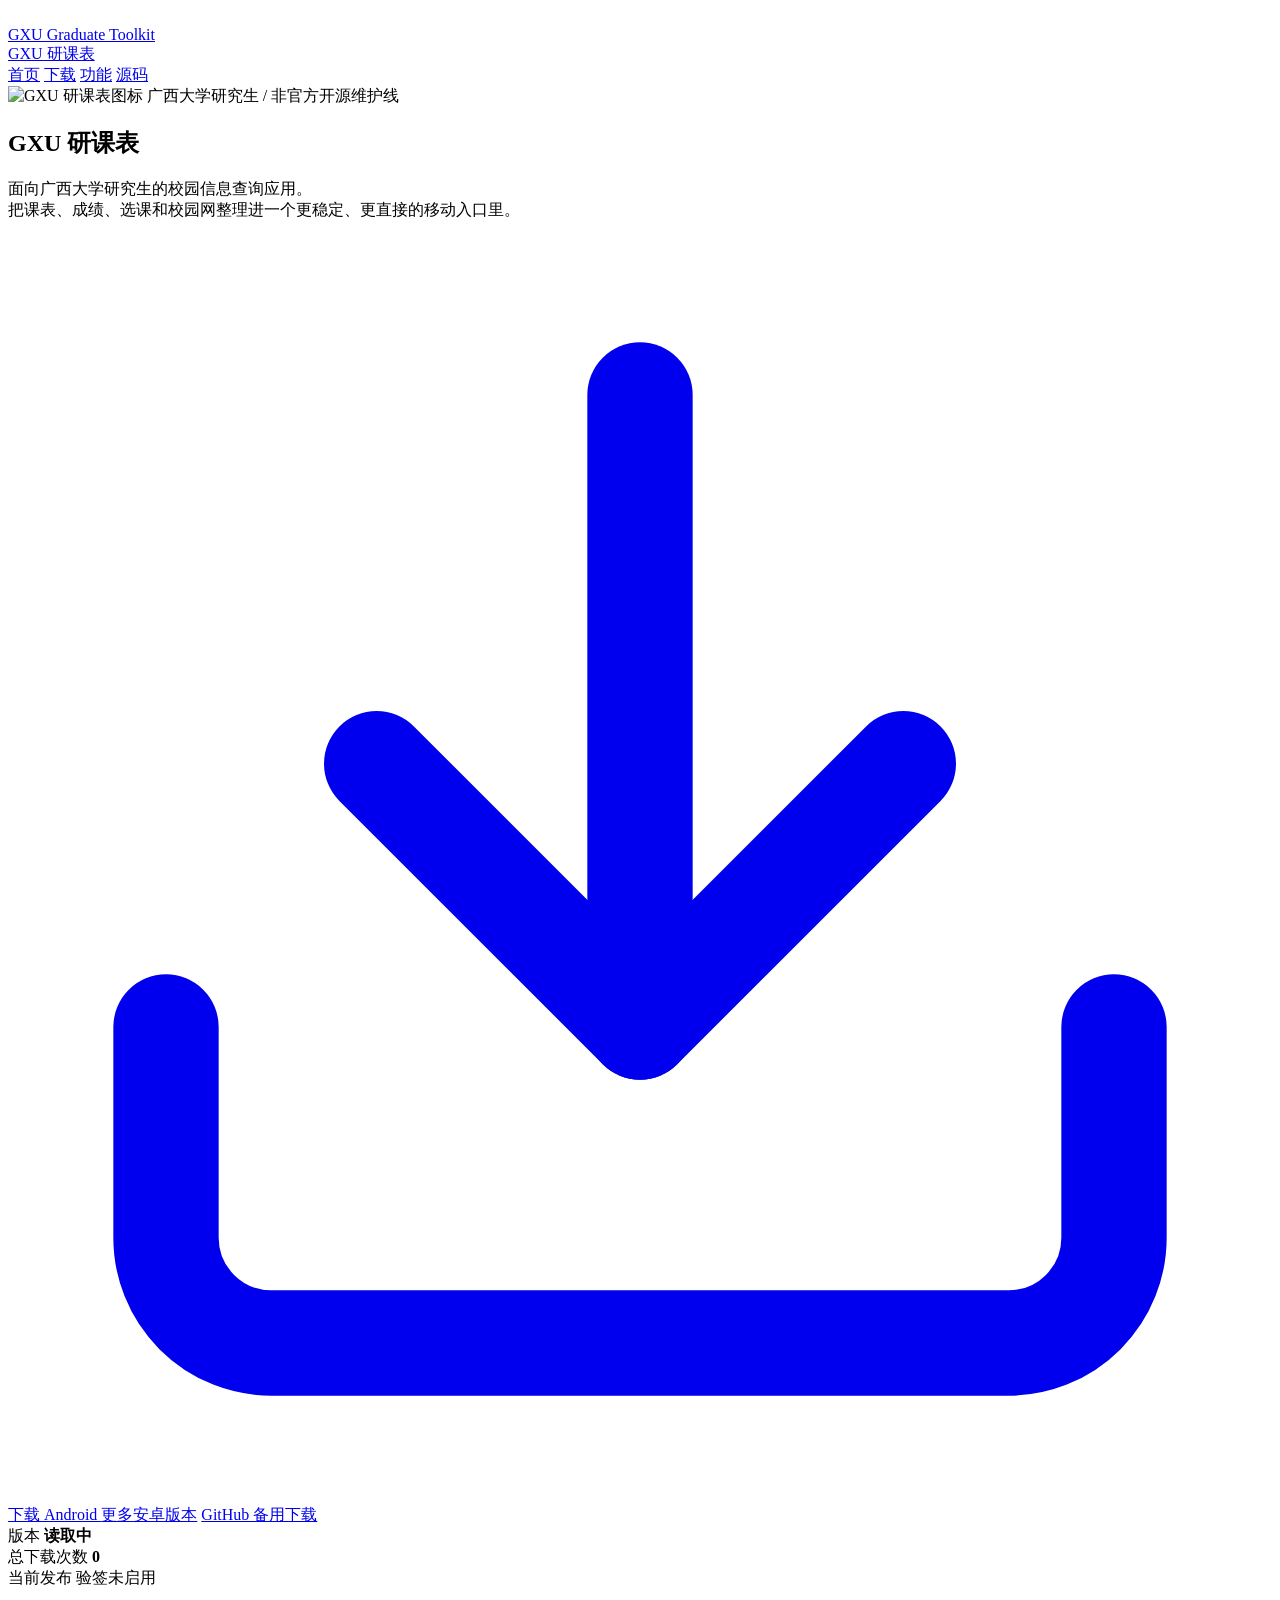
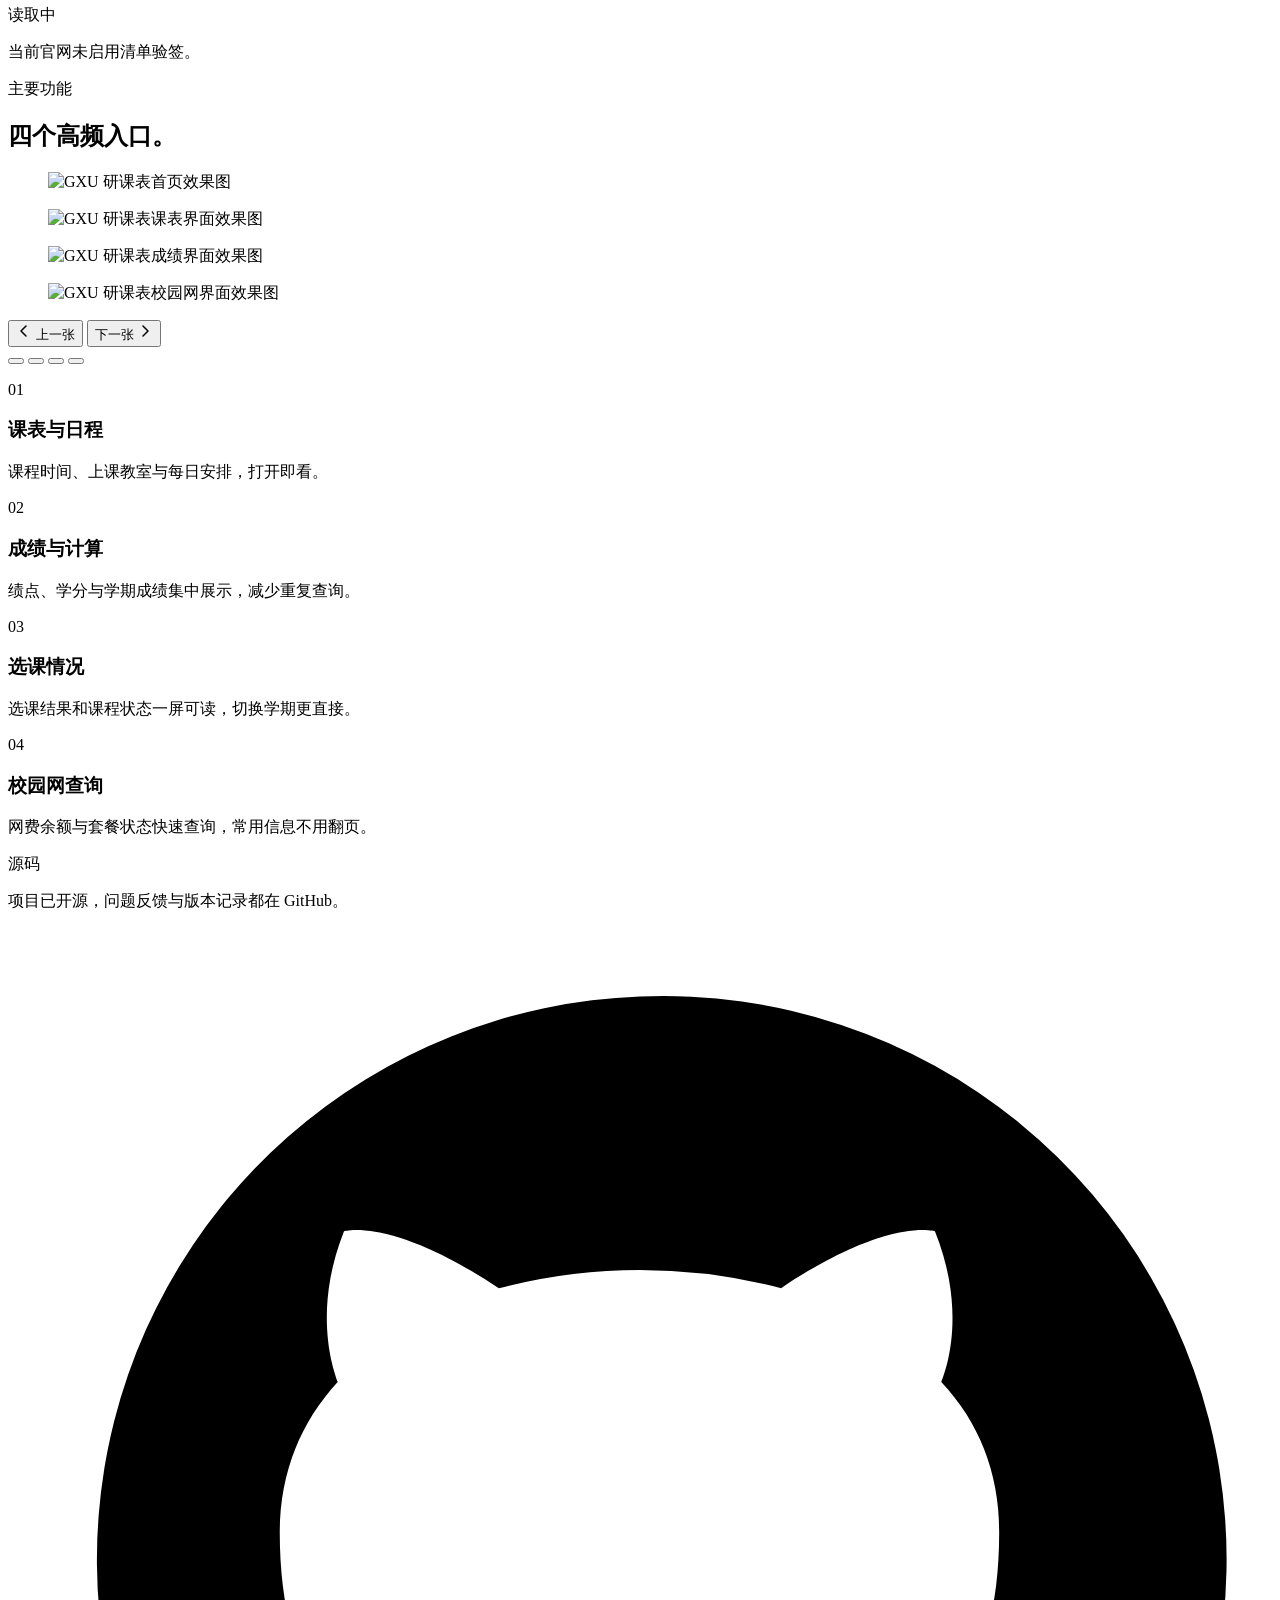
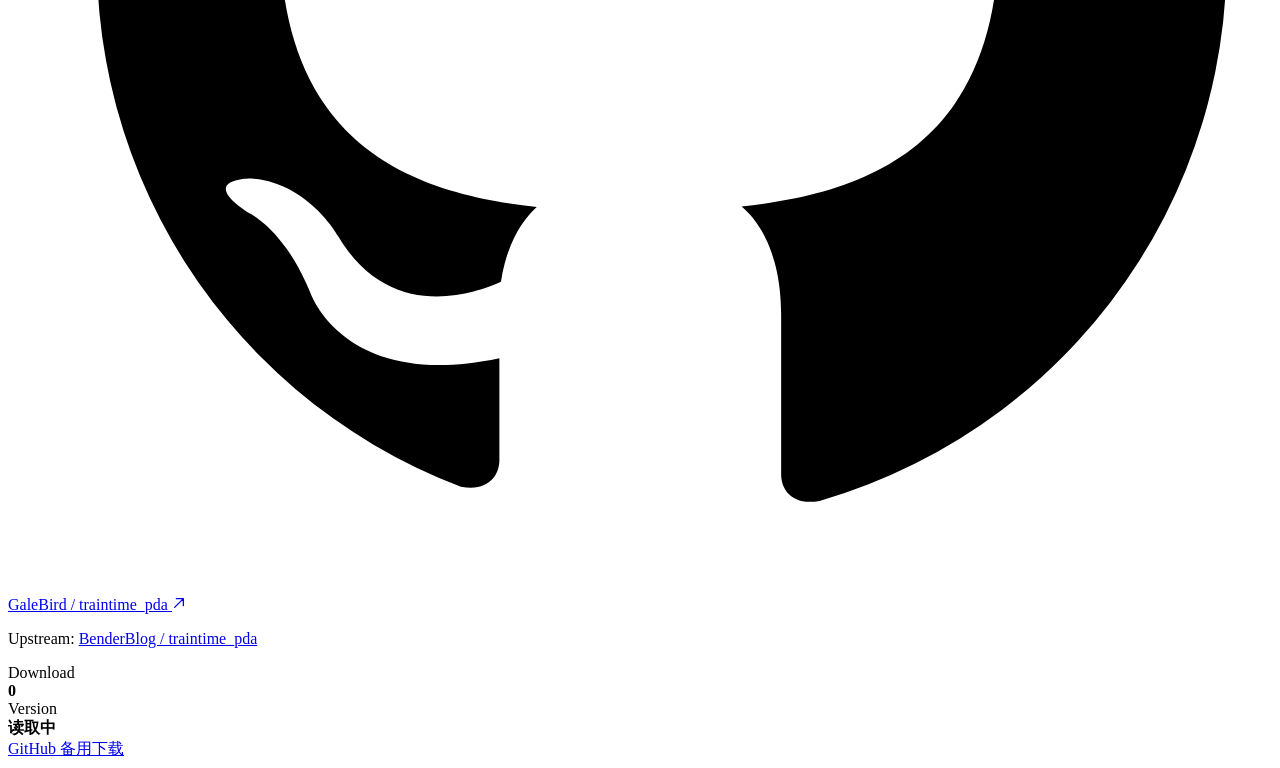
==== public/index.html @ 187156e9 "feat(ui): redesign frontend with modern dark geometric aesthetic" ====
<!DOCTYPE html>
<html lang="zh-CN">
  <head>
    <meta charset="UTF-8" />
    <meta
      name="viewport"
      content="width=device-width, initial-scale=1, viewport-fit=cover"
    />
    <meta
      name="description"
      content="GXU 研课表官网首页，面向广西大学研究生，聚焦下载、版本与功能展示。"
    />
    <meta name="theme-color" content="#08090c" />
    <title>GXU 研课表</title>
    <link rel="icon" type="image/png" href="/icon.png" />
    <link rel="preconnect" href="https://fonts.googleapis.com" />
    <link rel="preconnect" href="https://fonts.gstatic.com" crossorigin />
    <link
      href="https://fonts.googleapis.com/css2?family=Bricolage+Grotesque:opsz,wght@12..96,400;12..96,500;12..96,600;12..96,700&family=DM+Sans:wght@400;500;600&display=swap"
      rel="stylesheet"
    />
    <link rel="stylesheet" href="/styles/base.css" />
    <link rel="stylesheet" href="/styles/home.css?v=20260409-1" />
  </head>
  <body data-page="home">
    <div class="site-shell">
      <header class="site-header">
        <a class="brand" href="/" aria-label="GXU 研课表首页">
          <img class="brand-mark" src="/icon.png" alt="" />
          <div>
            <div class="brand-kicker">GXU Graduate Toolkit</div>
            <div class="brand-name">GXU 研课表</div>
          </div>
        </a>
        <nav class="site-nav" aria-label="主导航">
          <a class="nav-link" data-nav-link="home" href="#top">首页</a>
          <a class="nav-link" href="#download">下载</a>
          <a class="nav-link" href="#features">功能</a>
          <a class="nav-link" href="#source">源码</a>
        </nav>
      </header>

      <main class="page-main" id="top">
        <section class="page-hero reveal landing-hero">
          <div class="hero-badge">
            <img class="hero-badge-icon" src="/icon.png" alt="GXU 研课表图标" />
            <span class="hero-badge-text">广西大学研究生 / 非官方开源维护线</span>
          </div>
          <h1 class="landing-title">GXU 研课表</h1>
          <p class="landing-subtitle">
            面向广西大学研究生的校园信息查询应用。<br />
            把课表、成绩、选课和校园网整理进一个更稳定、更直接的移动入口里。
          </p>
          <div class="action-row landing-actions" id="download">
            <a class="button" href="/download/android">
              <svg class="button-icon" viewBox="0 0 24 24" fill="none" stroke="currentColor" stroke-width="2" stroke-linecap="round" stroke-linejoin="round"><path d="M21 15v4a2 2 0 0 1-2 2H5a2 2 0 0 1-2-2v-4"/><polyline points="7 10 12 15 17 10"/><line x1="12" y1="15" x2="12" y2="3"/></svg>
              下载 Android
            </a>
            <a class="button-secondary" href="/downloads/">更多安卓版本</a>
            <a
              class="button-ghost"
              data-site-github-link
              href="/download/github"
              >GitHub 备用下载</a
            >
          </div>
          <div class="hero-meta-strip">
            <div class="meta-chip">
              <span class="meta-chip-label">版本</span>
              <strong data-site-version>读取中</strong>
            </div>
            <div class="meta-chip">
              <span class="meta-chip-label">总下载次数</span>
              <strong data-site-download-total>0</strong>
            </div>
          </div>
          <article class="release-strip">
            <div class="release-strip-top">
              <span class="release-strip-label">当前发布</span>
              <span class="signature-chip" data-site-signature-status>
                验签未启用
              </span>
            </div>
            <p data-site-summary>读取中</p>
            <div class="signature-row">
              <span class="signature-copy" data-site-signature-message>
                当前官网未启用清单验签。
              </span>
            </div>
          </article>
        </section>

        <section class="section reveal" id="features">
          <div class="section-head landing-section-head">
            <p class="eyebrow">主要功能</p>
            <h2 class="section-title">四个高频入口。</h2>
          </div>
          <div class="feature-showcase">
            <section class="feature-gallery" aria-label="应用界面预览" data-gallery>
              <div class="gallery-window">
                <div class="gallery-track" data-gallery-track>
                  <figure class="gallery-shot is-active">
                    <img src="/screen-1.jpg" alt="GXU 研课表首页效果图" loading="lazy" />
                  </figure>
                  <figure class="gallery-shot">
                    <img src="/screen-2.jpg" alt="GXU 研课表课表界面效果图" loading="lazy" />
                  </figure>
                  <figure class="gallery-shot">
                    <img src="/screen-3.jpg" alt="GXU 研课表成绩界面效果图" loading="lazy" />
                  </figure>
                  <figure class="gallery-shot">
                    <img src="/screen-4.jpg" alt="GXU 研课表校园网界面效果图" loading="lazy" />
                  </figure>
                </div>
              </div>
              <div class="gallery-controls" aria-label="效果图切换控制">
                <div class="gallery-nav-row">
                  <button class="gallery-nav" type="button" data-gallery-prev aria-label="查看上一张">
                    <svg width="16" height="16" viewBox="0 0 16 16" fill="none"><path d="M10 3L5 8l5 5" stroke="currentColor" stroke-width="1.5" stroke-linecap="round" stroke-linejoin="round"/></svg>
                    上一张
                  </button>
                  <button class="gallery-nav" type="button" data-gallery-next aria-label="查看下一张">
                    下一张
                    <svg width="16" height="16" viewBox="0 0 16 16" fill="none"><path d="M6 3l5 5-5 5" stroke="currentColor" stroke-width="1.5" stroke-linecap="round" stroke-linejoin="round"/></svg>
                  </button>
                </div>
                <div class="gallery-dots" aria-label="效果图切换">
                  <button class="gallery-dot is-active" type="button" aria-label="查看第 1 张图"></button>
                  <button class="gallery-dot" type="button" aria-label="查看第 2 张图"></button>
                  <button class="gallery-dot" type="button" aria-label="查看第 3 张图"></button>
                  <button class="gallery-dot" type="button" aria-label="查看第 4 张图"></button>
                </div>
              </div>
            </section>

            <div class="feature-list" aria-label="功能列表">
              <article class="feature-row" data-gallery-trigger="0" tabindex="0" role="button" aria-label="切换到课表与日程预览" aria-pressed="true">
                <p class="feature-index">01</p>
                <h3>课表与日程</h3>
                <p>课程时间、上课教室与每日安排，打开即看。</p>
              </article>
              <article class="feature-row" data-gallery-trigger="1" tabindex="0" role="button" aria-label="切换到成绩与计算预览" aria-pressed="false">
                <p class="feature-index">02</p>
                <h3>成绩与计算</h3>
                <p>绩点、学分与学期成绩集中展示，减少重复查询。</p>
              </article>
              <article class="feature-row" data-gallery-trigger="2" tabindex="0" role="button" aria-label="切换到选课情况预览" aria-pressed="false">
                <p class="feature-index">03</p>
                <h3>选课情况</h3>
                <p>选课结果和课程状态一屏可读，切换学期更直接。</p>
              </article>
              <article class="feature-row" data-gallery-trigger="3" tabindex="0" role="button" aria-label="切换到校园网查询预览" aria-pressed="false">
                <p class="feature-index">04</p>
                <h3>校园网查询</h3>
                <p>网费余额与套餐状态快速查询，常用信息不用翻页。</p>
              </article>
            </div>
          </div>
        </section>

        <section class="section reveal" id="source">
          <div class="section-head landing-section-head">
            <p class="eyebrow">源码</p>
          </div>
          <div class="source-card">
            <div class="source-card-content">
              <p class="source-copy">
                项目已开源，问题反馈与版本记录都在 GitHub。
              </p>
              <div class="source-links">
                <a
                  class="source-github-link"
                  href="https://github.com/GaleBird/traintime_pda"
                  target="_blank"
                  rel="noreferrer noopener"
                  aria-label="打开 GaleBird GitHub 仓库"
                >
                  <svg
                    class="github-mark"
                    viewBox="0 0 24 24"
                    aria-hidden="true"
                    focusable="false"
                  >
                    <path
                      d="M12 1.3A10.7 10.7 0 0 0 8.6 22c.53.1.73-.22.73-.5v-1.94c-2.98.64-3.6-1.27-3.6-1.27-.49-1.2-1.18-1.5-1.18-1.5-.97-.65.07-.64.07-.64 1.07.07 1.64 1.08 1.64 1.08.95 1.62 2.5 1.15 3.1.88.1-.68.38-1.15.68-1.42-2.38-.26-4.88-1.17-4.88-5.22 0-1.16.42-2.11 1.1-2.85-.1-.27-.47-1.37.12-2.86 0 0 .9-.28 2.94 1.08a10.5 10.5 0 0 1 5.36 0c2.03-1.36 2.92-1.08 2.92-1.08.6 1.49.23 2.59.12 2.86.7.74 1.1 1.7 1.1 2.85 0 4.06-2.5 4.95-4.89 5.21.4.34.75 1 .75 2.05v3.04c0 .28.2.6.73.5A10.7 10.7 0 0 0 12 1.3z"
                    />
                  </svg>
                  <span>GaleBird / traintime_pda</span>
                  <svg width="14" height="14" viewBox="0 0 16 16" fill="none" class="source-arrow"><path d="M5 3h8v8M13 3L3 13" stroke="currentColor" stroke-width="1.5" stroke-linecap="round" stroke-linejoin="round"/></svg>
                </a>
                <p class="source-upstream">
                  Upstream:
                  <a
                    class="source-upstream-link"
                    href="https://github.com/BenderBlog/traintime_pda"
                    target="_blank"
                    rel="noreferrer noopener"
                  >
                    BenderBlog / traintime_pda
                  </a>
                </p>
              </div>
            </div>
          </div>
        </section>
      </main>

      <footer class="site-footer reveal">
        <div class="footer-bar">
          <div class="footer-left">
            <div class="footer-item">
              <div class="footer-label">Download</div>
              <strong data-site-download-total>0</strong>
            </div>
            <div class="footer-item">
              <div class="footer-label">Version</div>
              <strong data-site-version>读取中</strong>
            </div>
          </div>
          <a class="footer-link" data-site-github-link href="/download/github"
            >GitHub 备用下载</a
          >
        </div>
      </footer>
    </div>

    <script src="/scripts/shared.js?v=20260409-1" defer></script>
  </body>
</html>
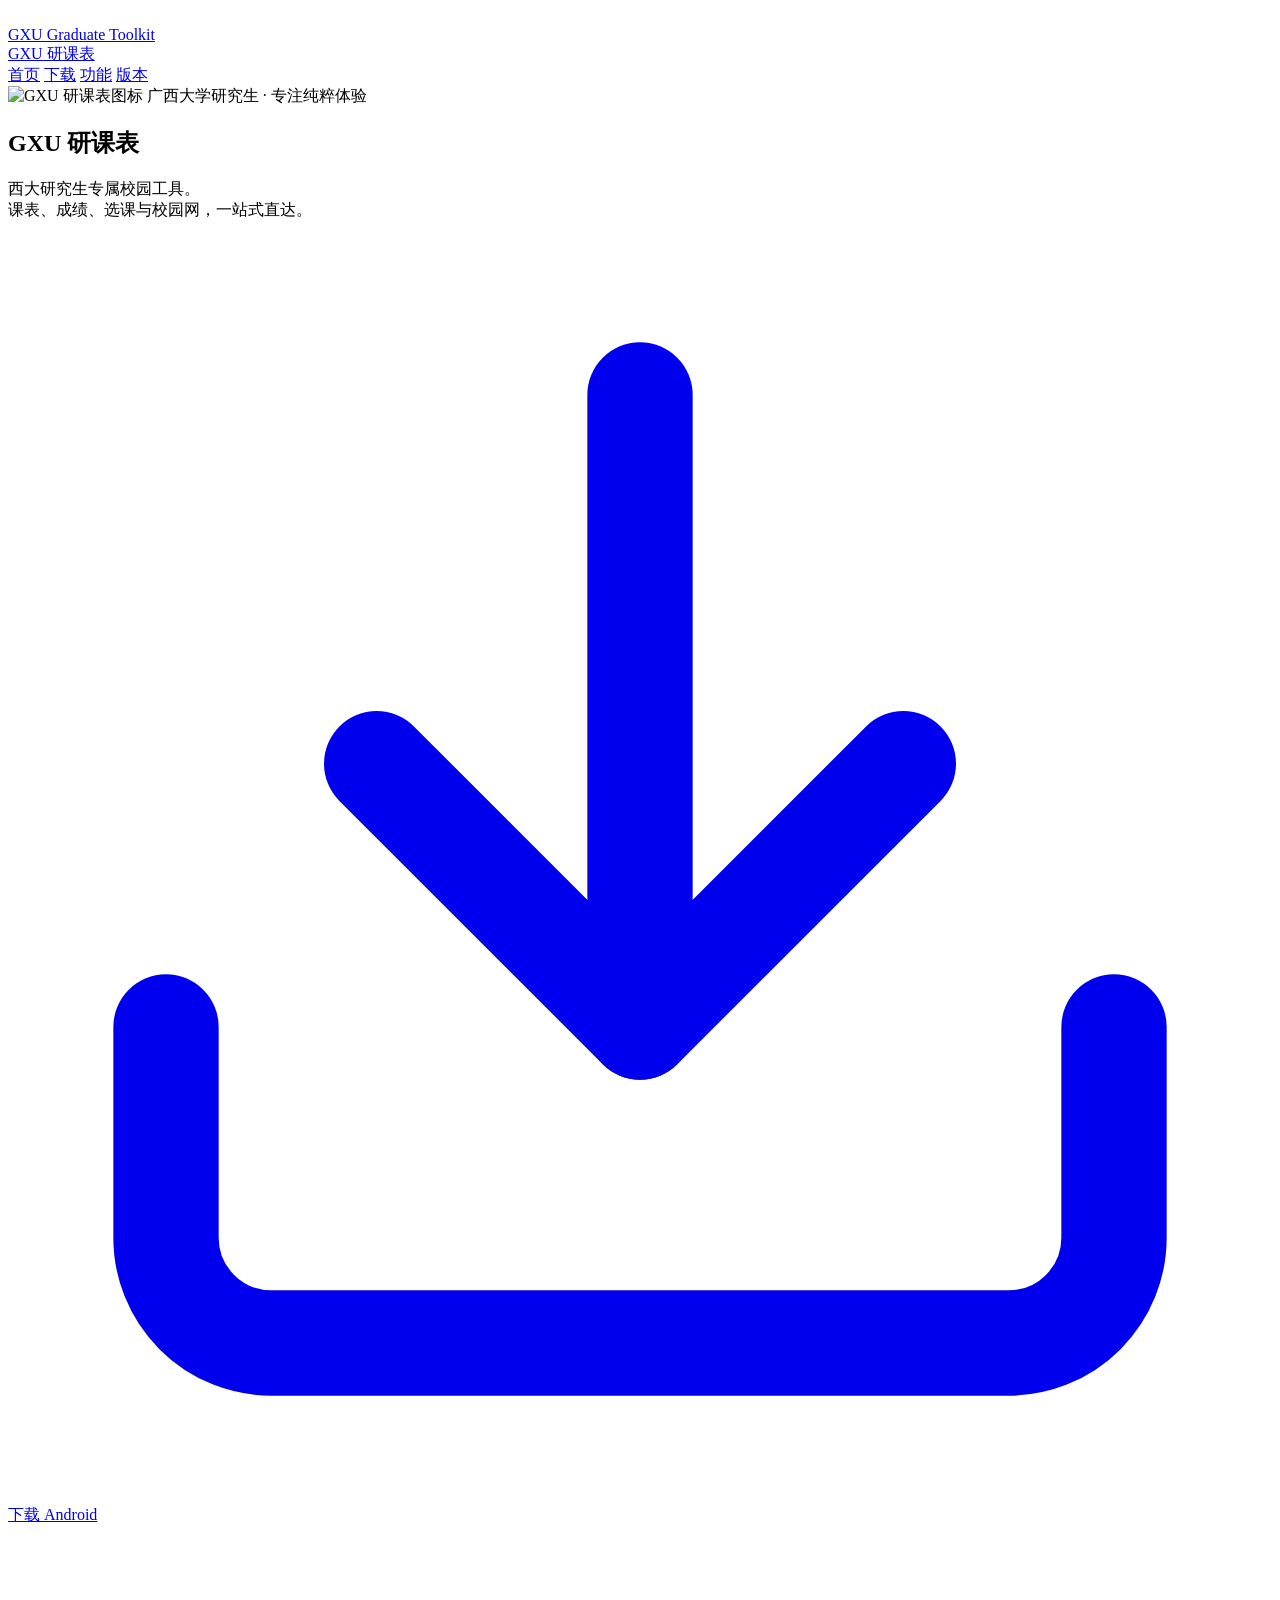
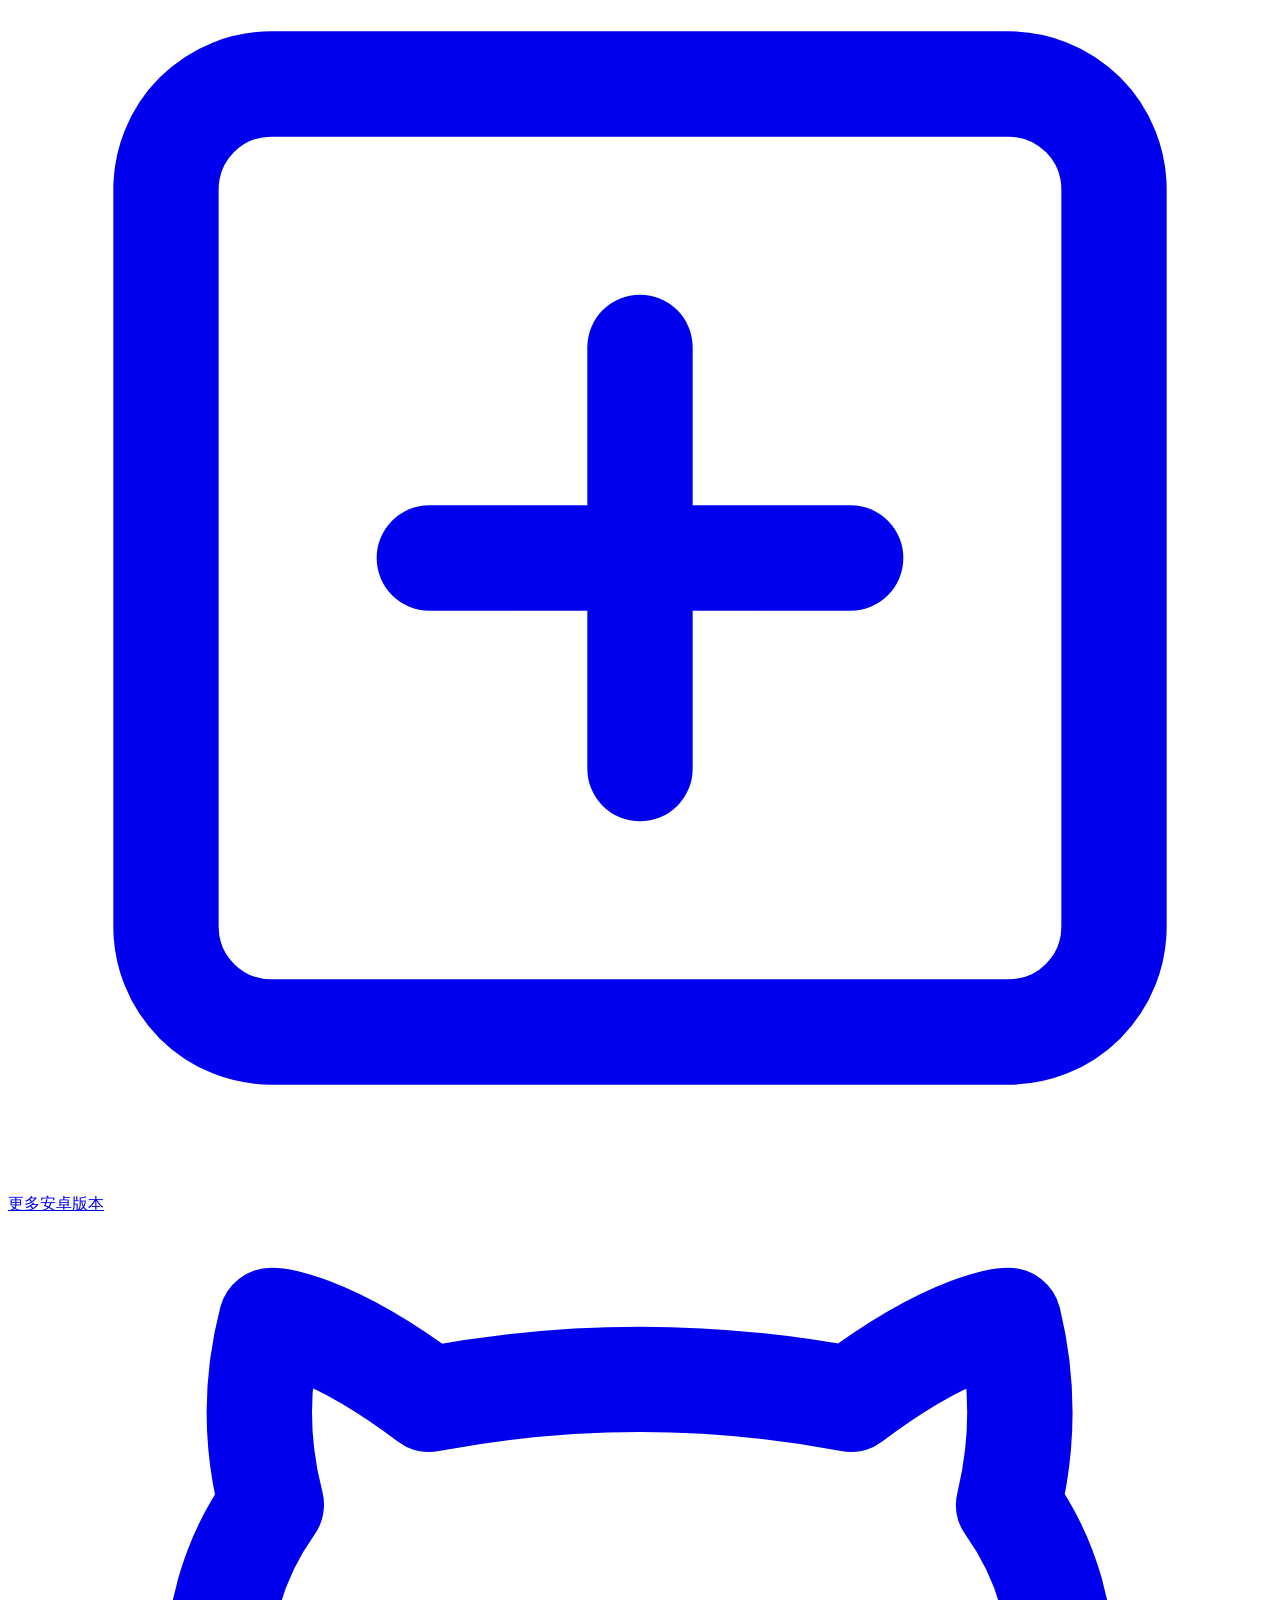
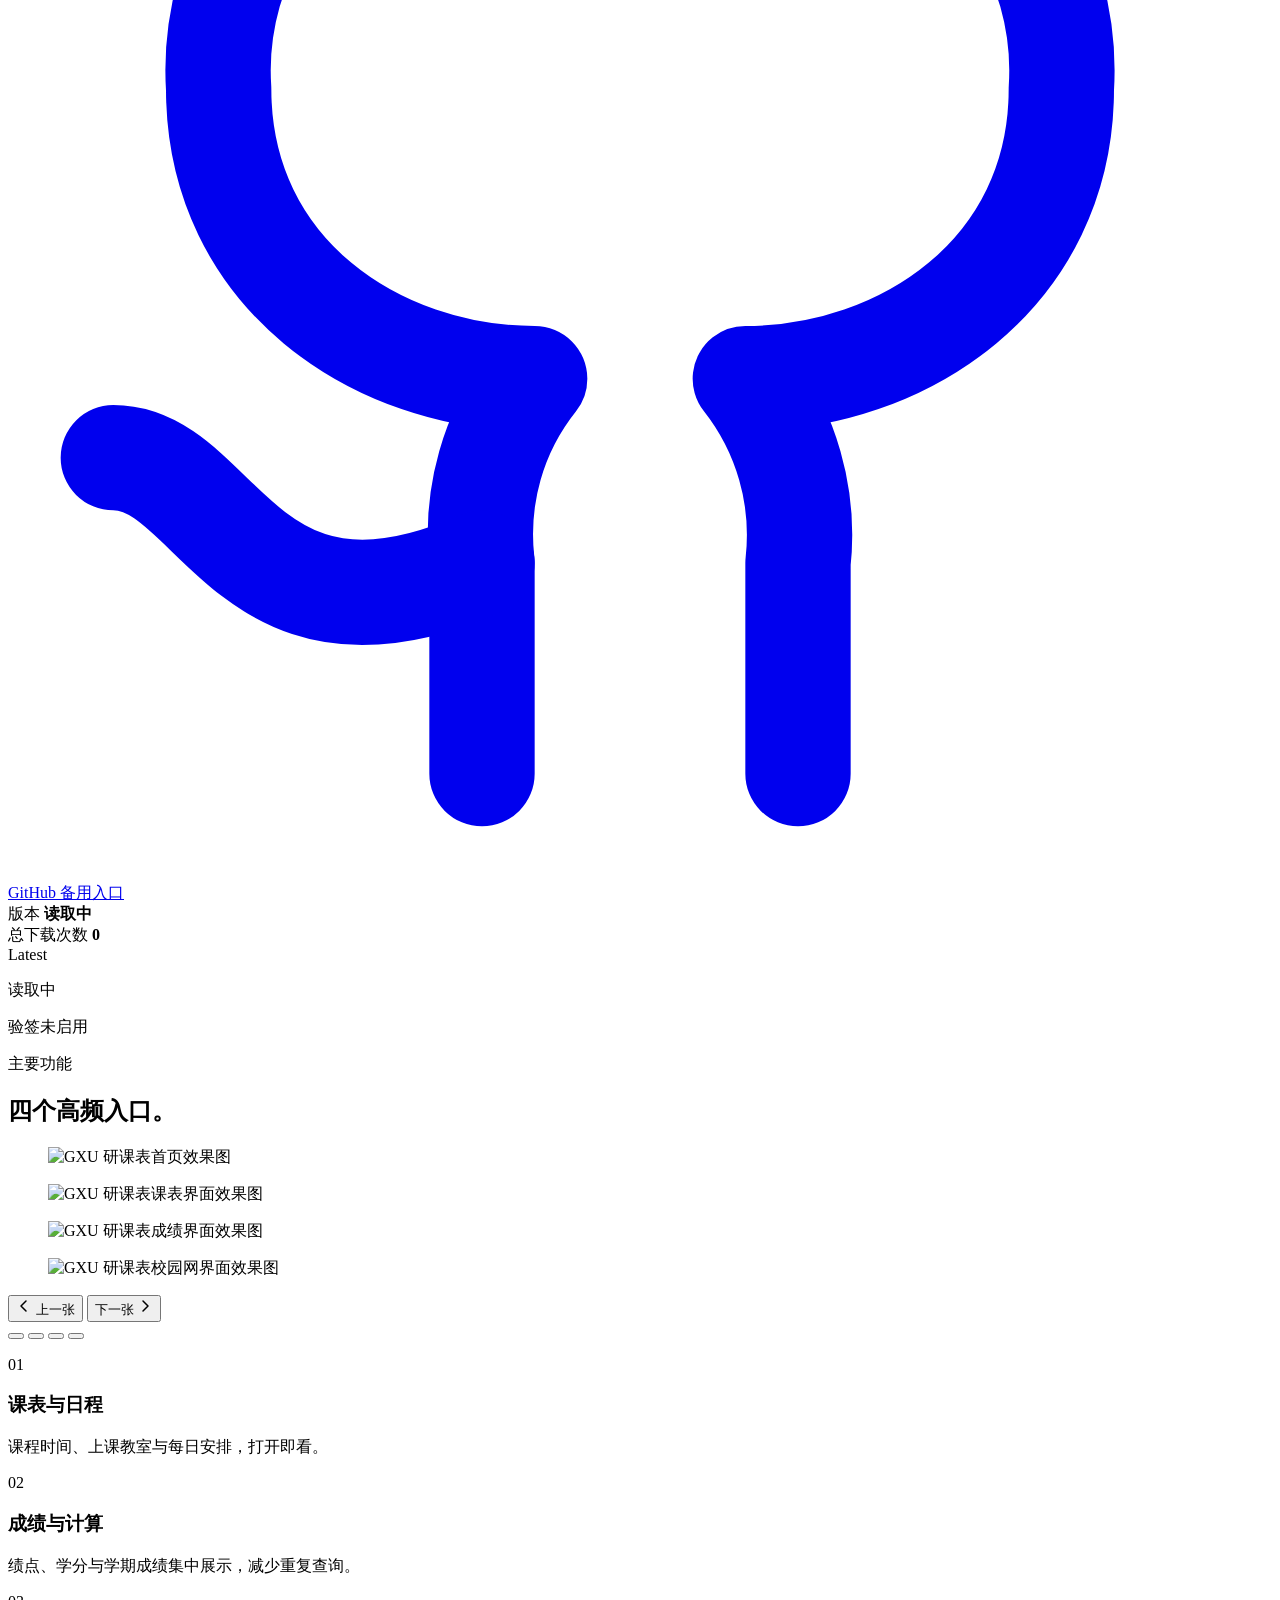
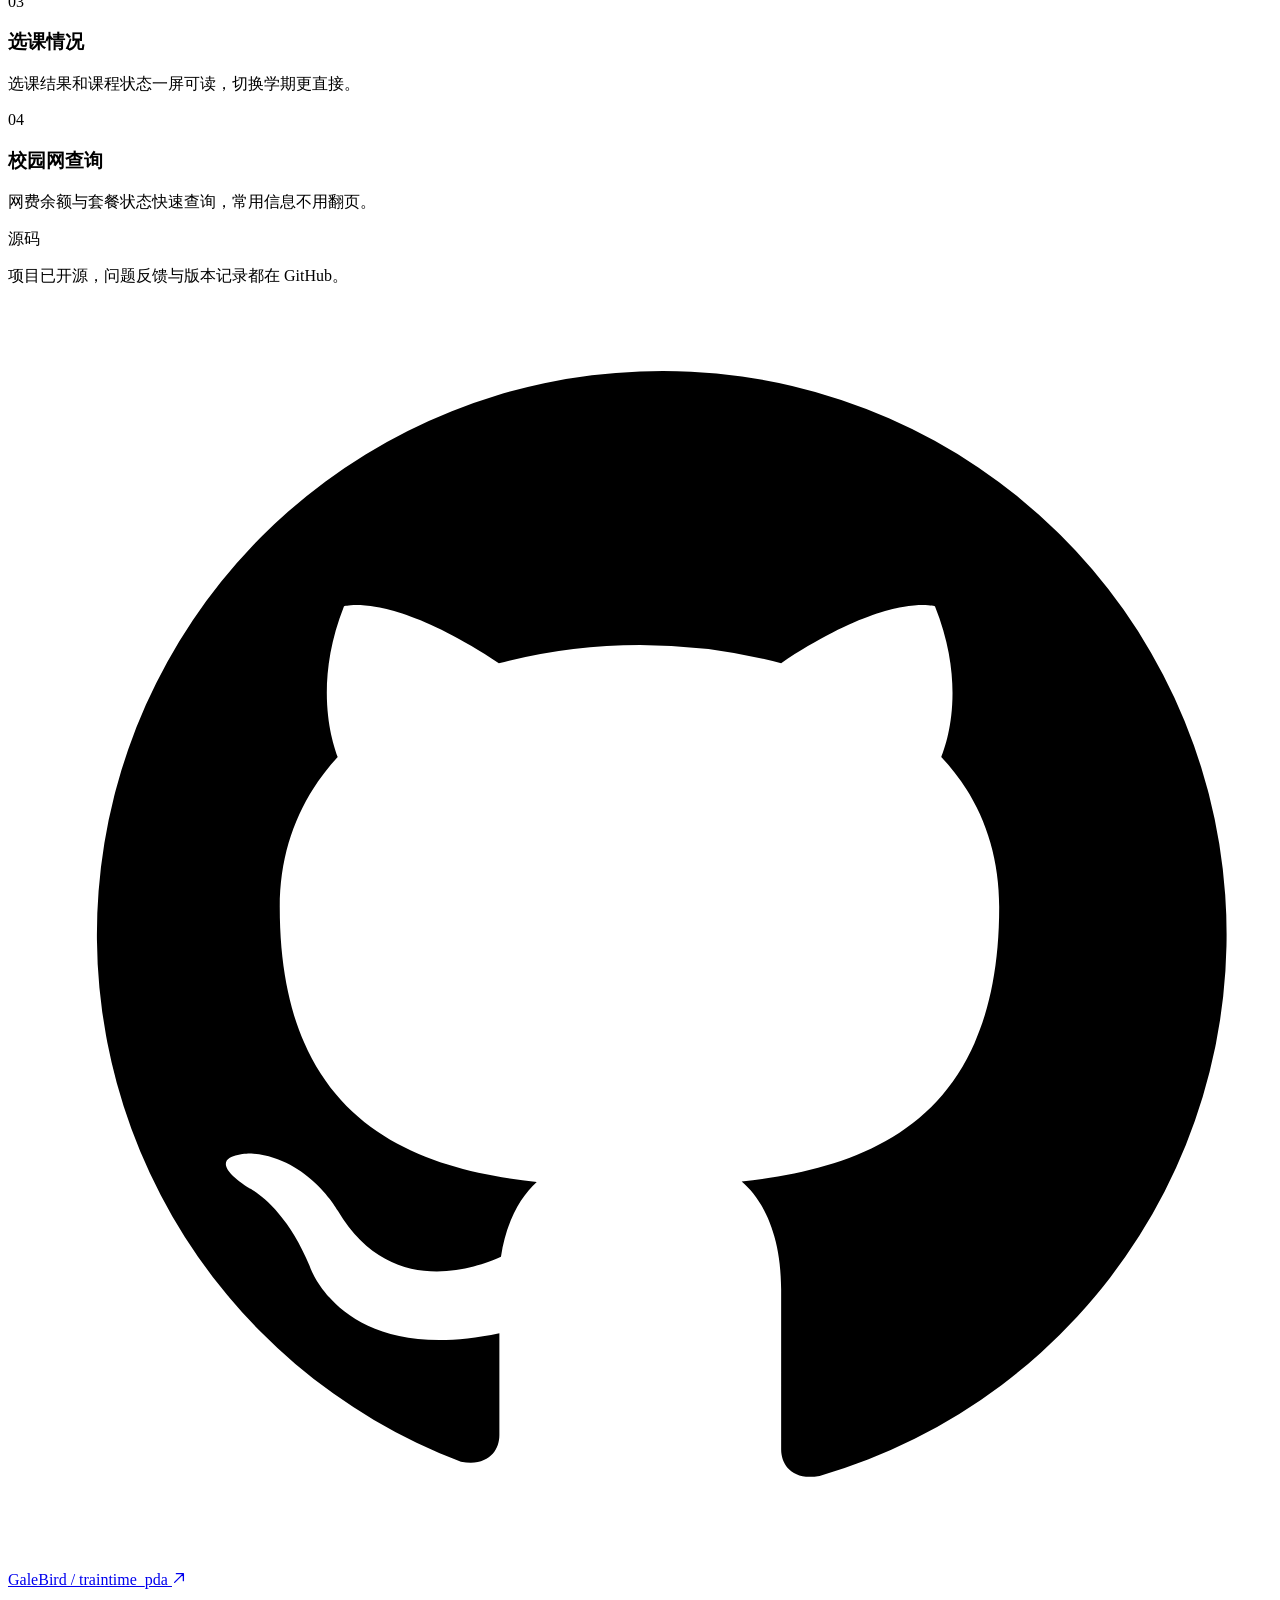
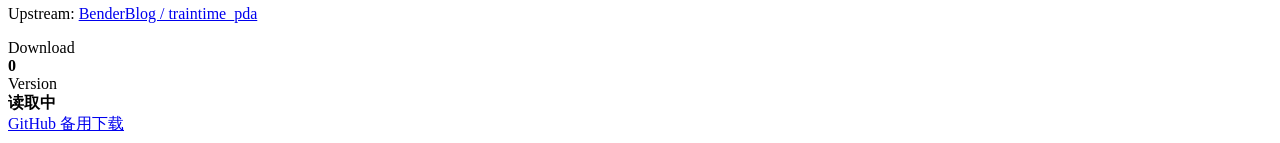
==== commit 26e6867b: "style: unify rectangular UI accents" ====
--- a/public/index.html
+++ b/public/index.html
@@ -10,23 +10,24 @@
       name="description"
       content="GXU 研课表官网首页，面向广西大学研究生，聚焦下载、版本与功能展示。"
     />
-    <meta name="theme-color" content="#08090c" />
+    <meta name="theme-color" content="#ffffff" />
     <title>GXU 研课表</title>
-    <link rel="icon" type="image/png" href="/icon.png" />
+    <link rel="icon" type="image/png" href="/icon.png?v=20260409-color-1" />
+    <link rel="apple-touch-icon" href="/icon.png?v=20260409-color-1" />
     <link rel="preconnect" href="https://fonts.googleapis.com" />
     <link rel="preconnect" href="https://fonts.gstatic.com" crossorigin />
     <link
       href="https://fonts.googleapis.com/css2?family=Bricolage+Grotesque:opsz,wght@12..96,400;12..96,500;12..96,600;12..96,700&family=DM+Sans:wght@400;500;600&display=swap"
       rel="stylesheet"
     />
-    <link rel="stylesheet" href="/styles/base.css" />
-    <link rel="stylesheet" href="/styles/home.css?v=20260409-1" />
+    <link rel="stylesheet" href="/styles/base.css?v=20260410-nav-rect" />
+    <link rel="stylesheet" href="/styles/home.css?v=20260410-release-strip-rect" />
   </head>
   <body data-page="home">
     <div class="site-shell">
       <header class="site-header">
         <a class="brand" href="/" aria-label="GXU 研课表首页">
-          <img class="brand-mark" src="/icon.png" alt="" />
+          <img class="brand-mark" src="/icon.png?v=20260409-color-1" alt="" />
           <div>
             <div class="brand-kicker">GXU Graduate Toolkit</div>
             <div class="brand-name">GXU 研课表</div>
@@ -34,35 +35,40 @@
         </a>
         <nav class="site-nav" aria-label="主导航">
           <a class="nav-link" data-nav-link="home" href="#top">首页</a>
-          <a class="nav-link" href="#download">下载</a>
-          <a class="nav-link" href="#features">功能</a>
-          <a class="nav-link" href="#source">源码</a>
+          <a class="nav-link" data-nav-link="downloads" href="/downloads/">下载</a>
+          <a class="nav-link" data-nav-link="features" href="/features/">功能</a>
+          <a class="nav-link" data-nav-link="release" href="/release/">版本</a>
         </nav>
       </header>
 
       <main class="page-main" id="top">
         <section class="page-hero reveal landing-hero">
           <div class="hero-badge">
-            <img class="hero-badge-icon" src="/icon.png" alt="GXU 研课表图标" />
-            <span class="hero-badge-text">广西大学研究生 / 非官方开源维护线</span>
+            <img class="hero-badge-icon" src="/icon.png?v=20260409-color-1" alt="GXU 研课表图标" />
+            <span class="hero-badge-text">广西大学研究生 · 专注纯粹体验</span>
           </div>
           <h1 class="landing-title">GXU 研课表</h1>
           <p class="landing-subtitle">
-            面向广西大学研究生的校园信息查询应用。<br />
-            把课表、成绩、选课和校园网整理进一个更稳定、更直接的移动入口里。
+            西大研究生专属校园工具。<br />
+            课表、成绩、选课与校园网，一站式直达。
           </p>
           <div class="action-row landing-actions" id="download">
             <a class="button" href="/download/android">
               <svg class="button-icon" viewBox="0 0 24 24" fill="none" stroke="currentColor" stroke-width="2" stroke-linecap="round" stroke-linejoin="round"><path d="M21 15v4a2 2 0 0 1-2 2H5a2 2 0 0 1-2-2v-4"/><polyline points="7 10 12 15 17 10"/><line x1="12" y1="15" x2="12" y2="3"/></svg>
               下载 Android
             </a>
-            <a class="button-secondary" href="/downloads/">更多安卓版本</a>
+            <a class="button-secondary" href="/downloads/">
+              <svg class="button-icon" viewBox="0 0 24 24" fill="none" stroke="currentColor" stroke-width="2" stroke-linecap="round" stroke-linejoin="round"><rect width="18" height="18" x="3" y="3" rx="2"/><path d="M8 12h8"/><path d="M12 8v8"/></svg>
+              更多安卓版本
+            </a>
             <a
               class="button-ghost"
               data-site-github-link
               href="/download/github"
-              >GitHub 备用下载</a
             >
+              <svg class="button-icon" viewBox="0 0 24 24" fill="none" stroke="currentColor" stroke-width="2" stroke-linecap="round" stroke-linejoin="round"><path d="M15 22v-4a4.8 4.8 0 0 0-1-3.5c3 0 6-2 6-5.5.08-1.25-.27-2.48-1-3.5.28-1.15.28-2.35 0-3.5 0 0-1 0-3 1.5-2.64-.5-5.36-.5-8 0C6 2 5 2 5 2c-.3 1.15-.3 2.35 0 3.5A5.403 5.403 0 0 0 4 9c0 3.5 3 5.5 6 5.5-.39.49-.68 1.05-.85 1.65-.17.6-.22 1.23-.15 1.85v4"/><path d="M9 18c-4.51 2-5-2-7-2"/></svg>
+              GitHub 备用入口
+            </a>
           </div>
           <div class="hero-meta-strip">
             <div class="meta-chip">
@@ -75,18 +81,11 @@
             </div>
           </div>
           <article class="release-strip">
-            <div class="release-strip-top">
-              <span class="release-strip-label">当前发布</span>
-              <span class="signature-chip" data-site-signature-status>
-                验签未启用
-              </span>
-            </div>
+            <span class="release-strip-label">Latest</span>
             <p data-site-summary>读取中</p>
-            <div class="signature-row">
-              <span class="signature-copy" data-site-signature-message>
-                当前官网未启用清单验签。
-              </span>
-            </div>
+            <span class="signature-chip" data-site-signature-status>
+              验签未启用
+            </span>
           </article>
         </section>
 
@@ -224,6 +223,6 @@
       </footer>
     </div>
 
-    <script src="/scripts/shared.js?v=20260409-1" defer></script>
+    <script src="/scripts/shared.js?v=20260409-unified-rect" defer></script>
   </body>
 </html>
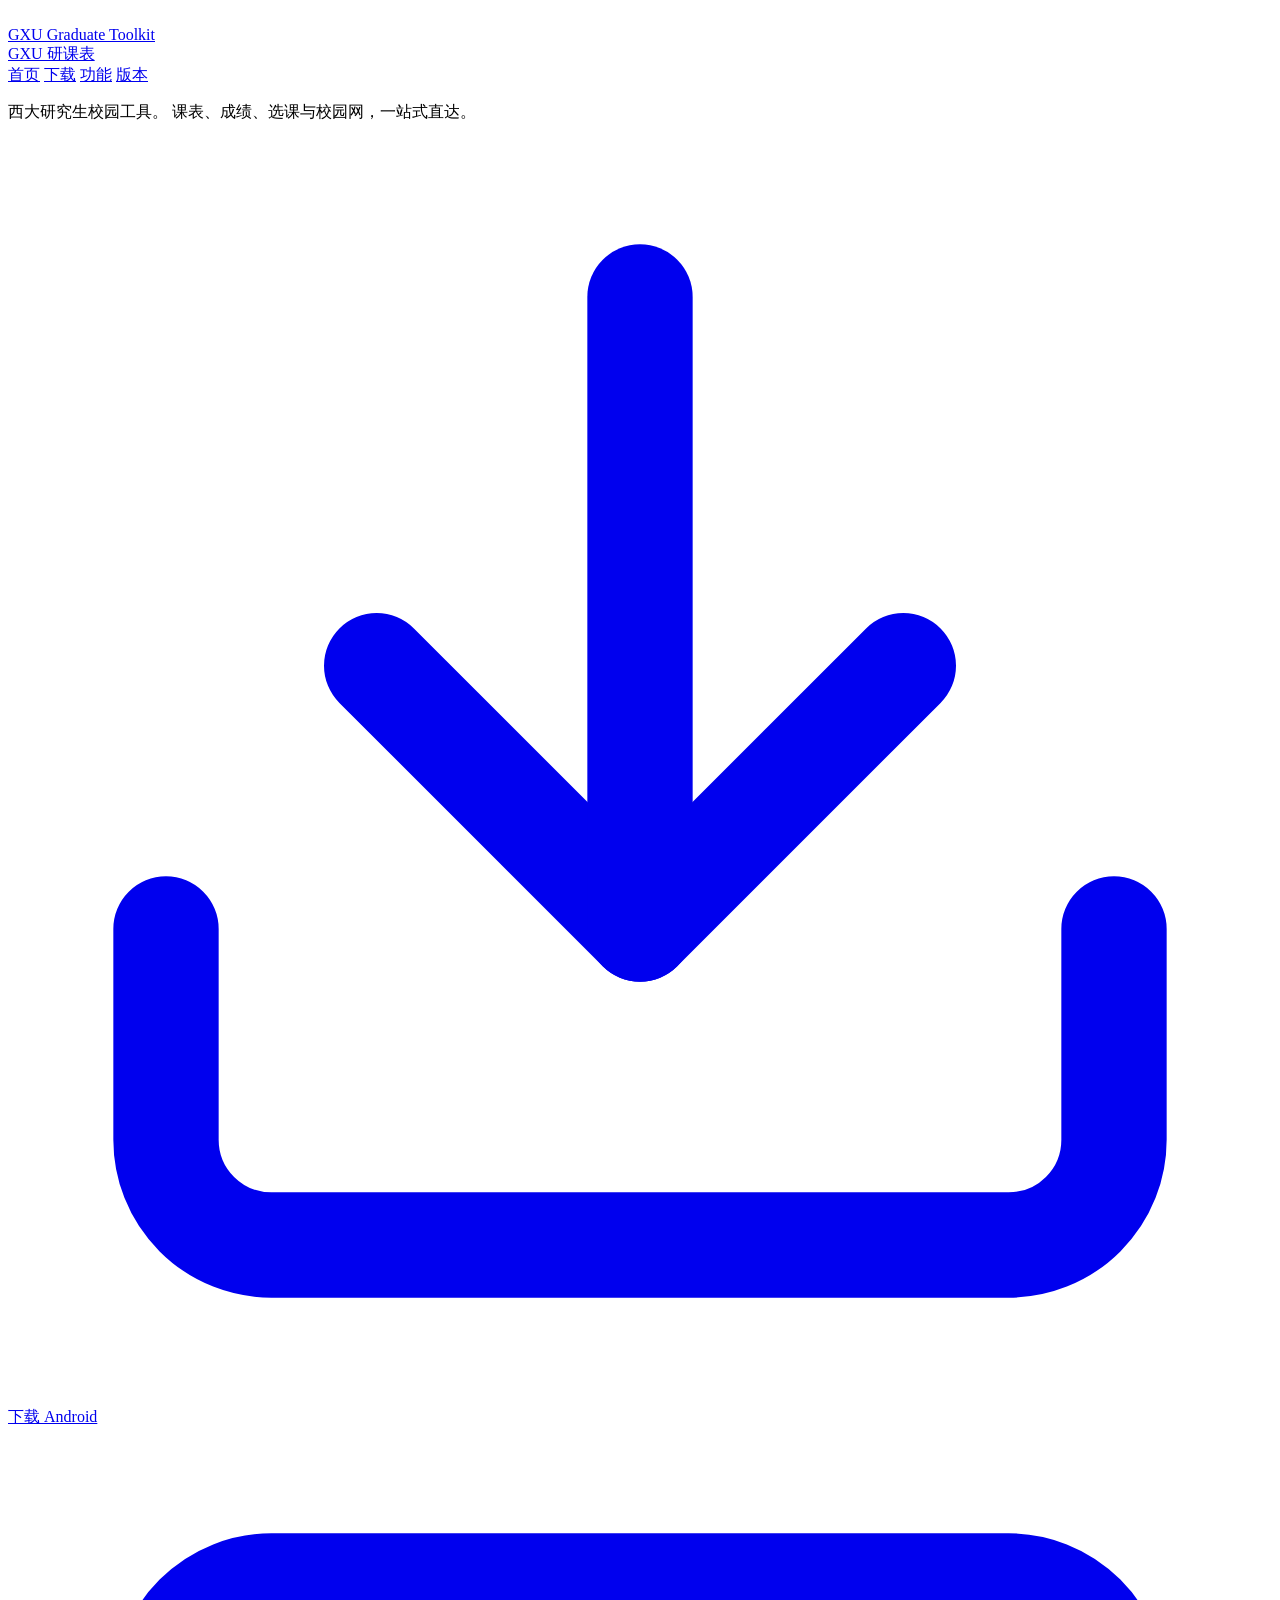
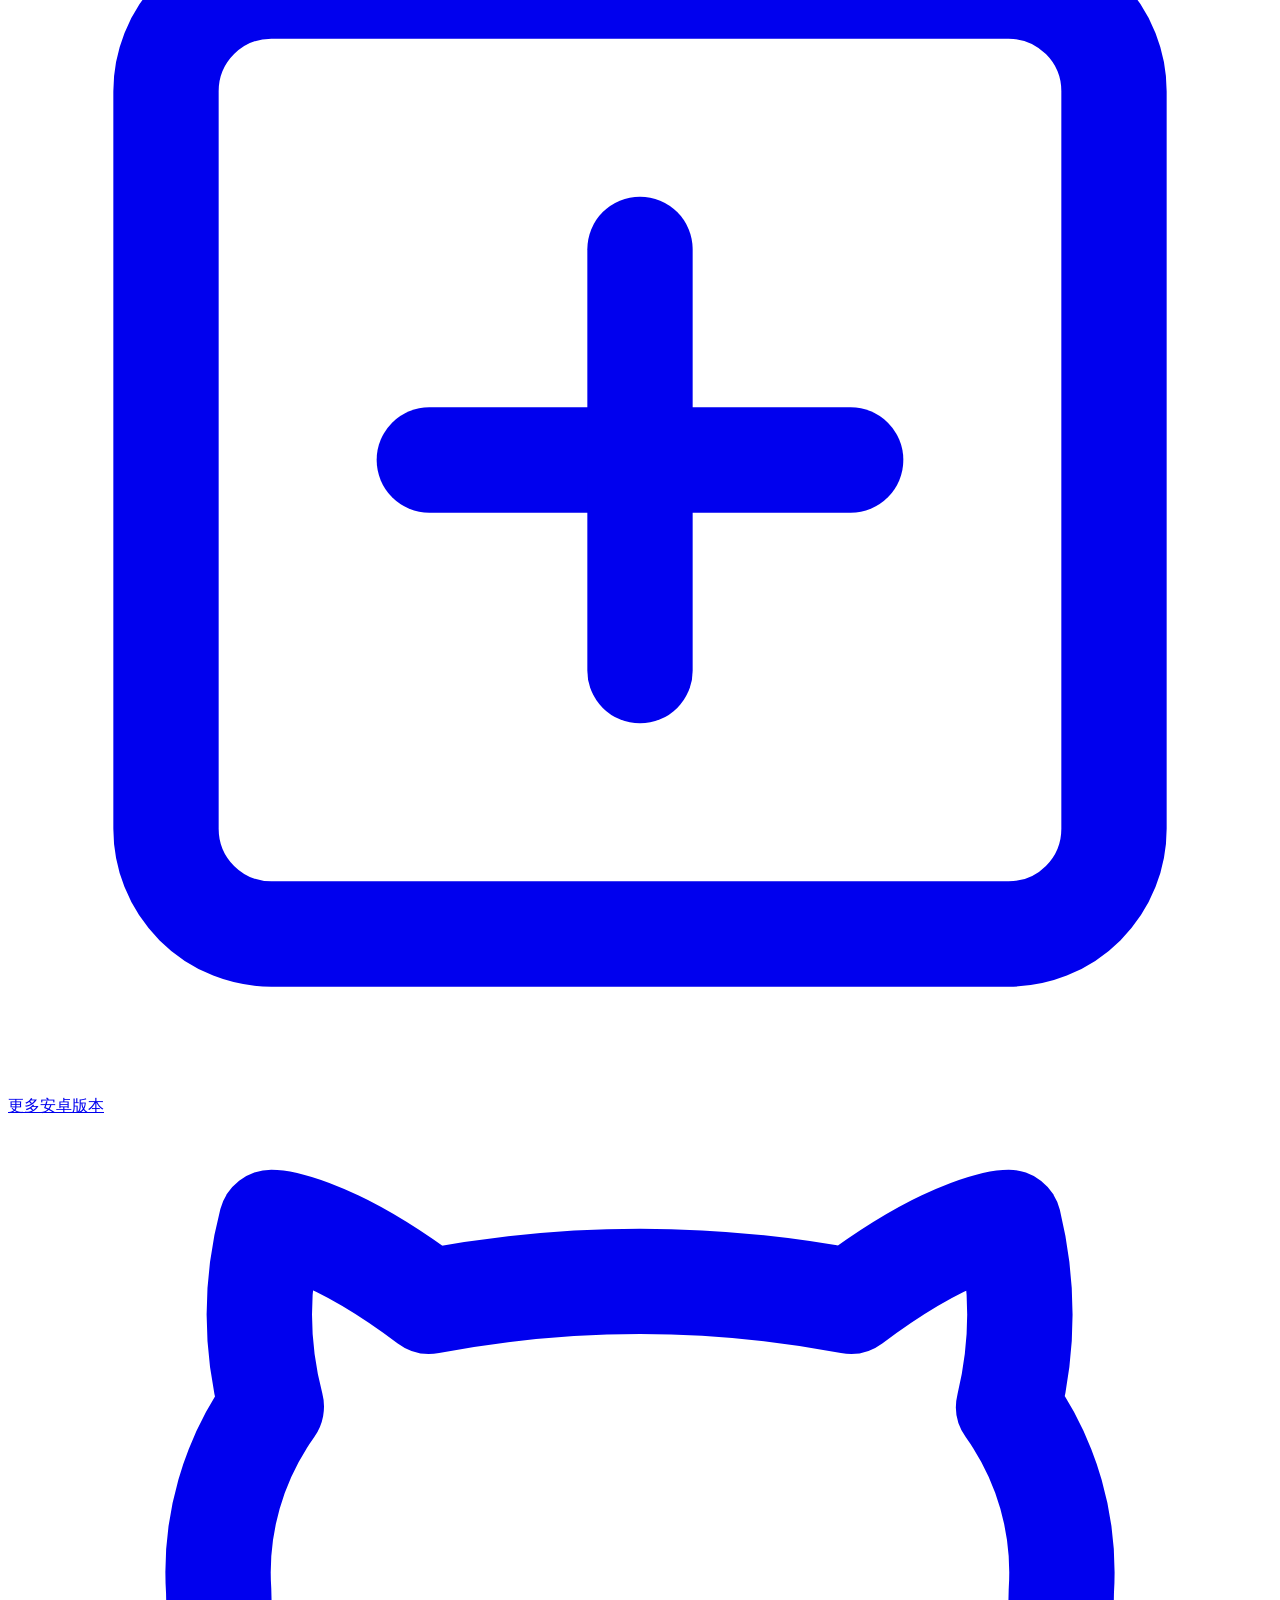
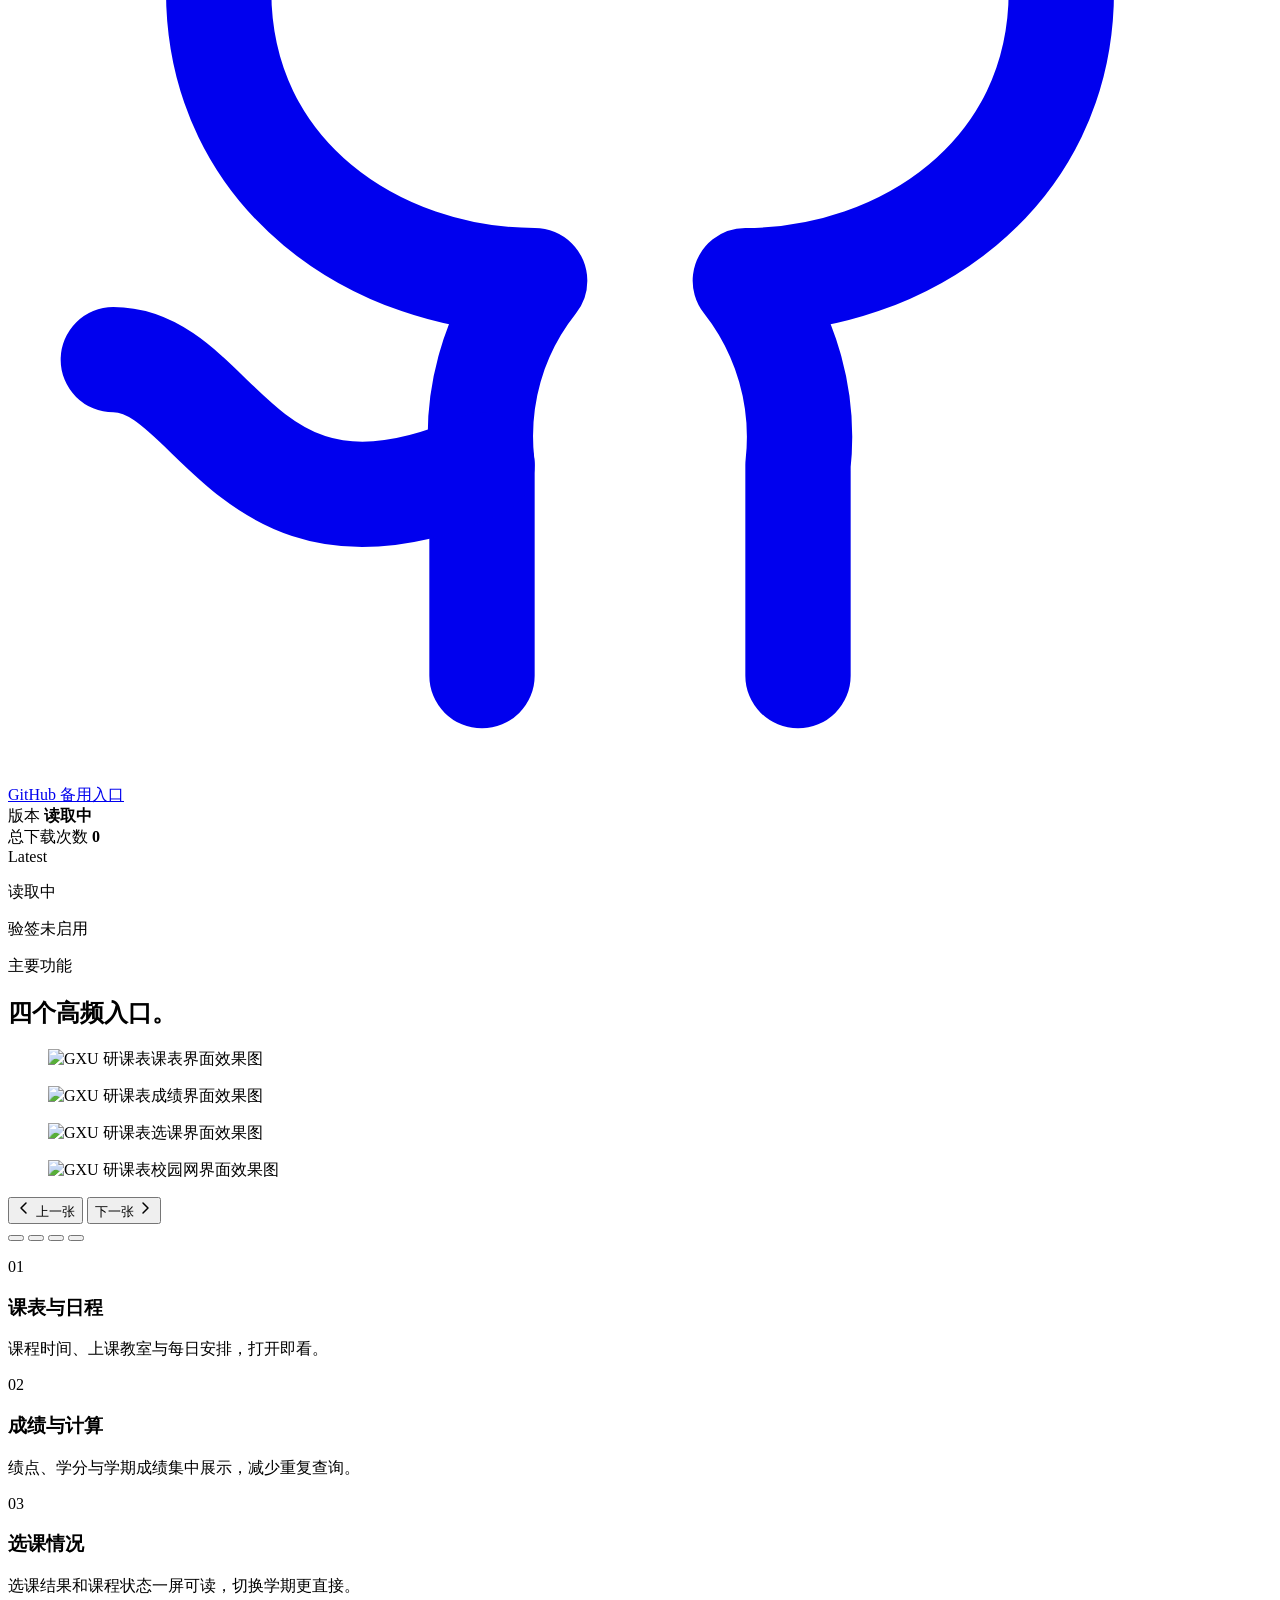
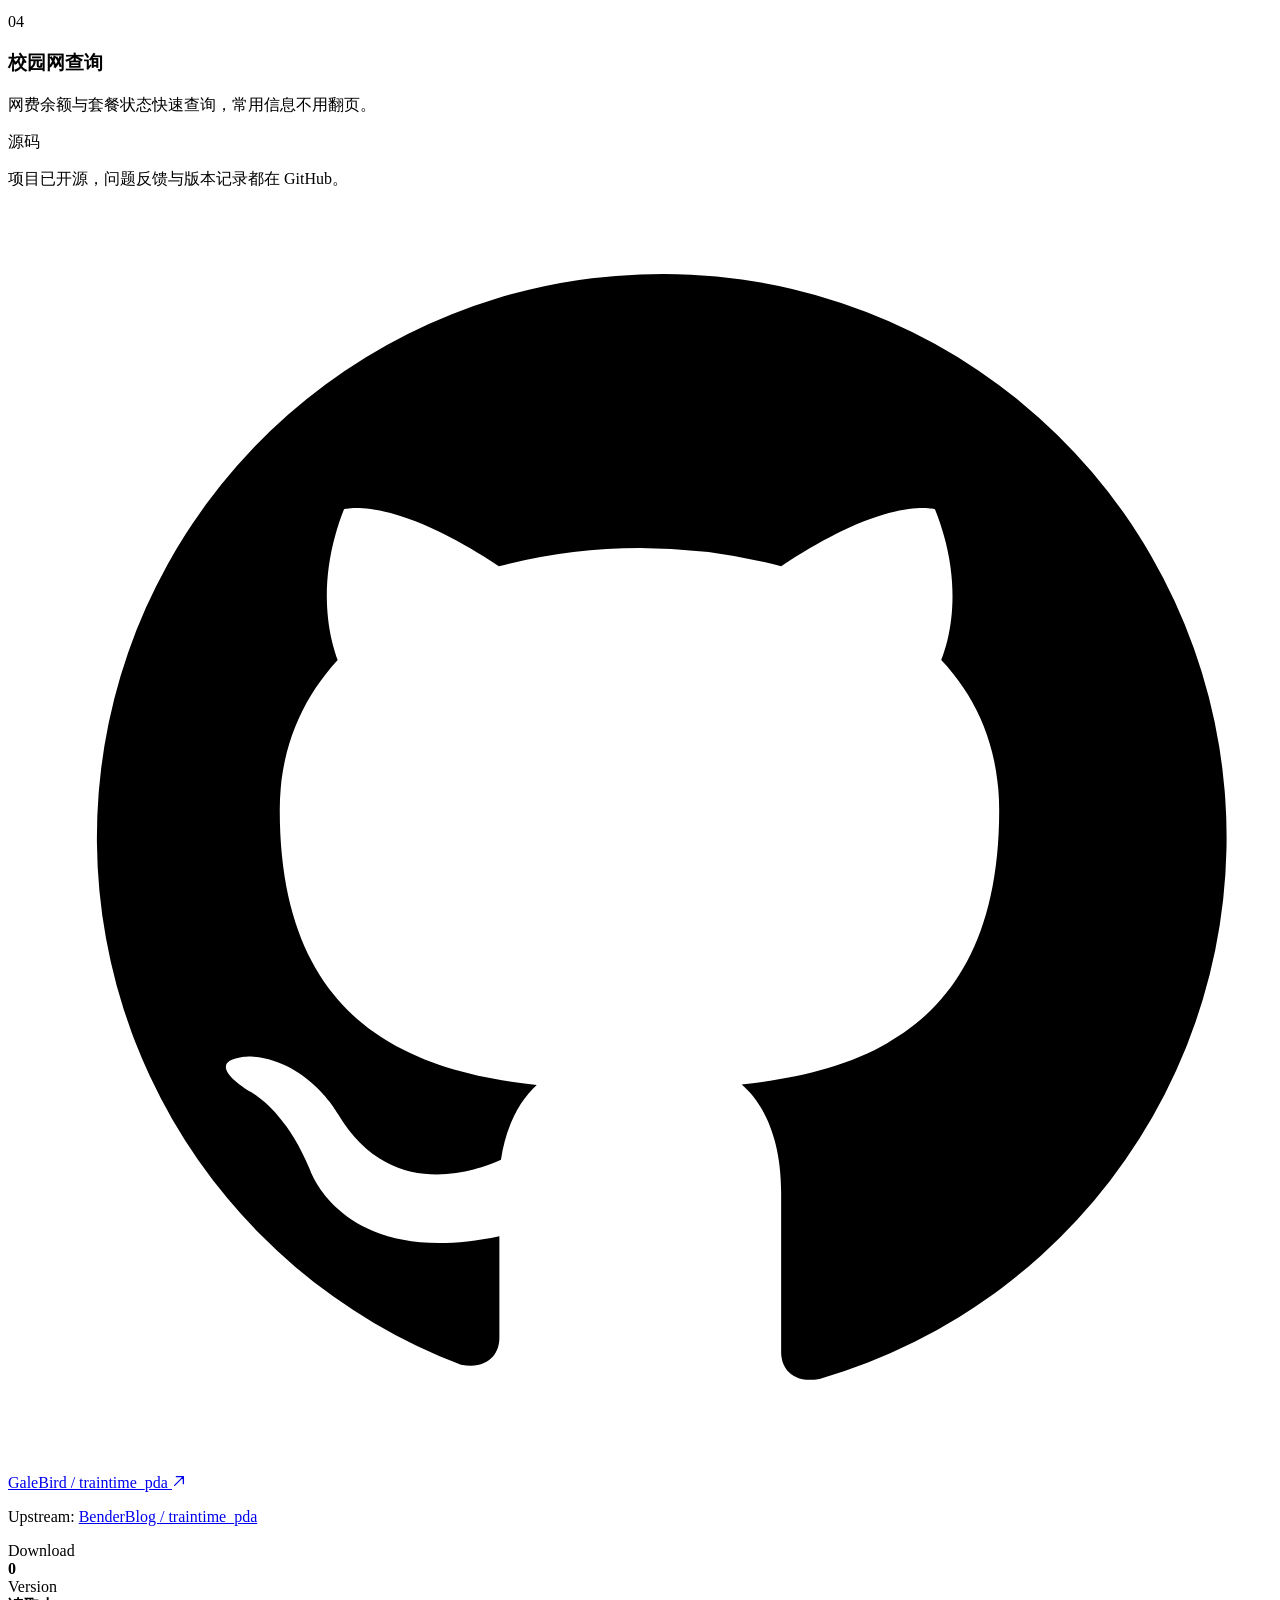
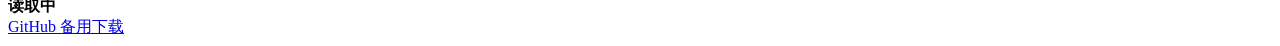
==== commit 918e6257: "fix: polish landing and page layouts" ====
--- a/public/index.html
+++ b/public/index.html
@@ -21,7 +21,7 @@
       rel="stylesheet"
     />
     <link rel="stylesheet" href="/styles/base.css?v=20260410-nav-rect" />
-    <link rel="stylesheet" href="/styles/home.css?v=20260410-release-strip-rect" />
+    <link rel="stylesheet" href="/styles/home.css?v=20260410-home-signature-highlight" />
   </head>
   <body data-page="home">
     <div class="site-shell">
@@ -43,14 +43,9 @@
 
       <main class="page-main" id="top">
         <section class="page-hero reveal landing-hero">
-          <div class="hero-badge">
-            <img class="hero-badge-icon" src="/icon.png?v=20260409-color-1" alt="GXU 研课表图标" />
-            <span class="hero-badge-text">广西大学研究生 · 专注纯粹体验</span>
-          </div>
-          <h1 class="landing-title">GXU 研课表</h1>
           <p class="landing-subtitle">
-            西大研究生专属校园工具。<br />
-            课表、成绩、选课与校园网，一站式直达。
+            <span class="landing-subtitle-lead">西大研究生校园工具。</span>
+            <span class="landing-subtitle-detail">课表、成绩、选课与校园网，一站式直达。</span>
           </p>
           <div class="action-row landing-actions" id="download">
             <a class="button" href="/download/android">
@@ -99,13 +94,13 @@
               <div class="gallery-window">
                 <div class="gallery-track" data-gallery-track>
                   <figure class="gallery-shot is-active">
-                    <img src="/screen-1.jpg" alt="GXU 研课表首页效果图" loading="lazy" />
+                    <img src="/screen-2.jpg" alt="GXU 研课表课表界面效果图" loading="lazy" />
                   </figure>
                   <figure class="gallery-shot">
-                    <img src="/screen-2.jpg" alt="GXU 研课表课表界面效果图" loading="lazy" />
+                    <img src="/screen-1.jpg" alt="GXU 研课表成绩界面效果图" loading="lazy" />
                   </figure>
                   <figure class="gallery-shot">
-                    <img src="/screen-3.jpg" alt="GXU 研课表成绩界面效果图" loading="lazy" />
+                    <img src="/screen-3.jpg" alt="GXU 研课表选课界面效果图" loading="lazy" />
                   </figure>
                   <figure class="gallery-shot">
                     <img src="/screen-4.jpg" alt="GXU 研课表校园网界面效果图" loading="lazy" />
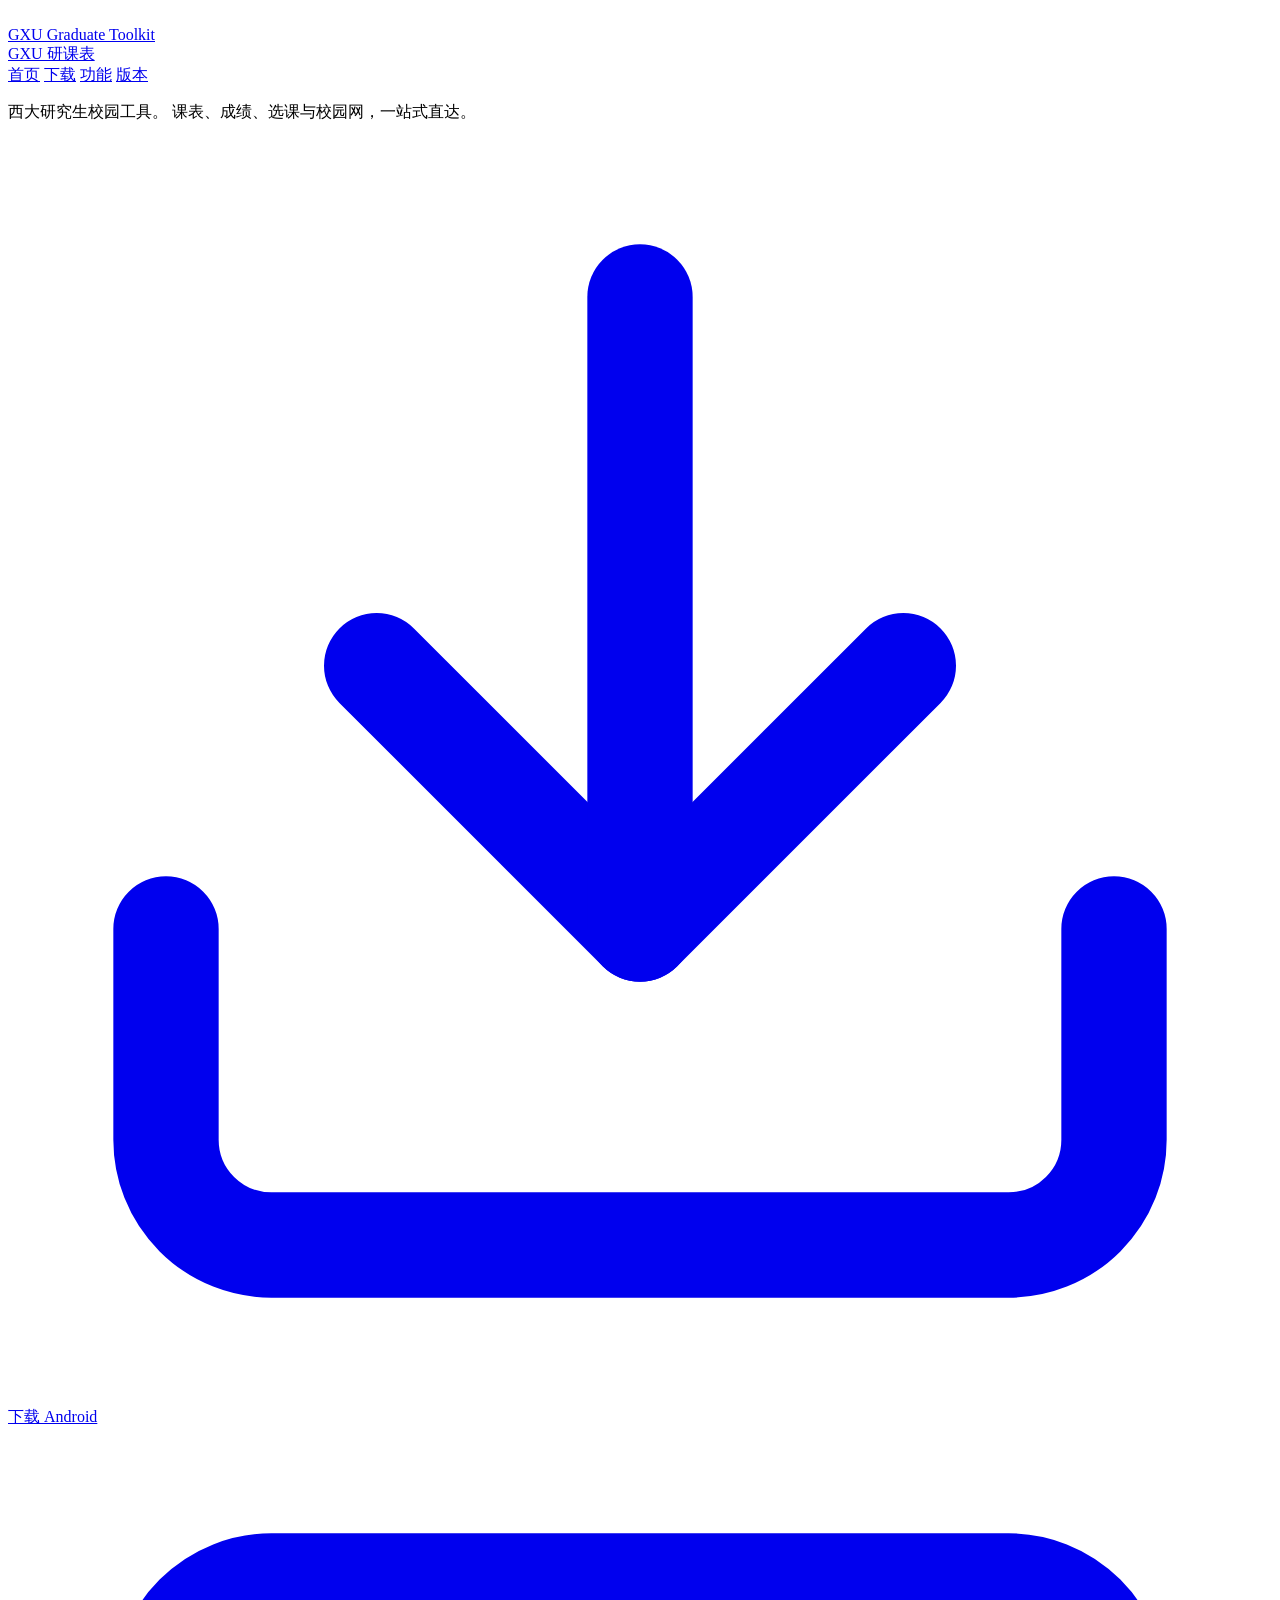
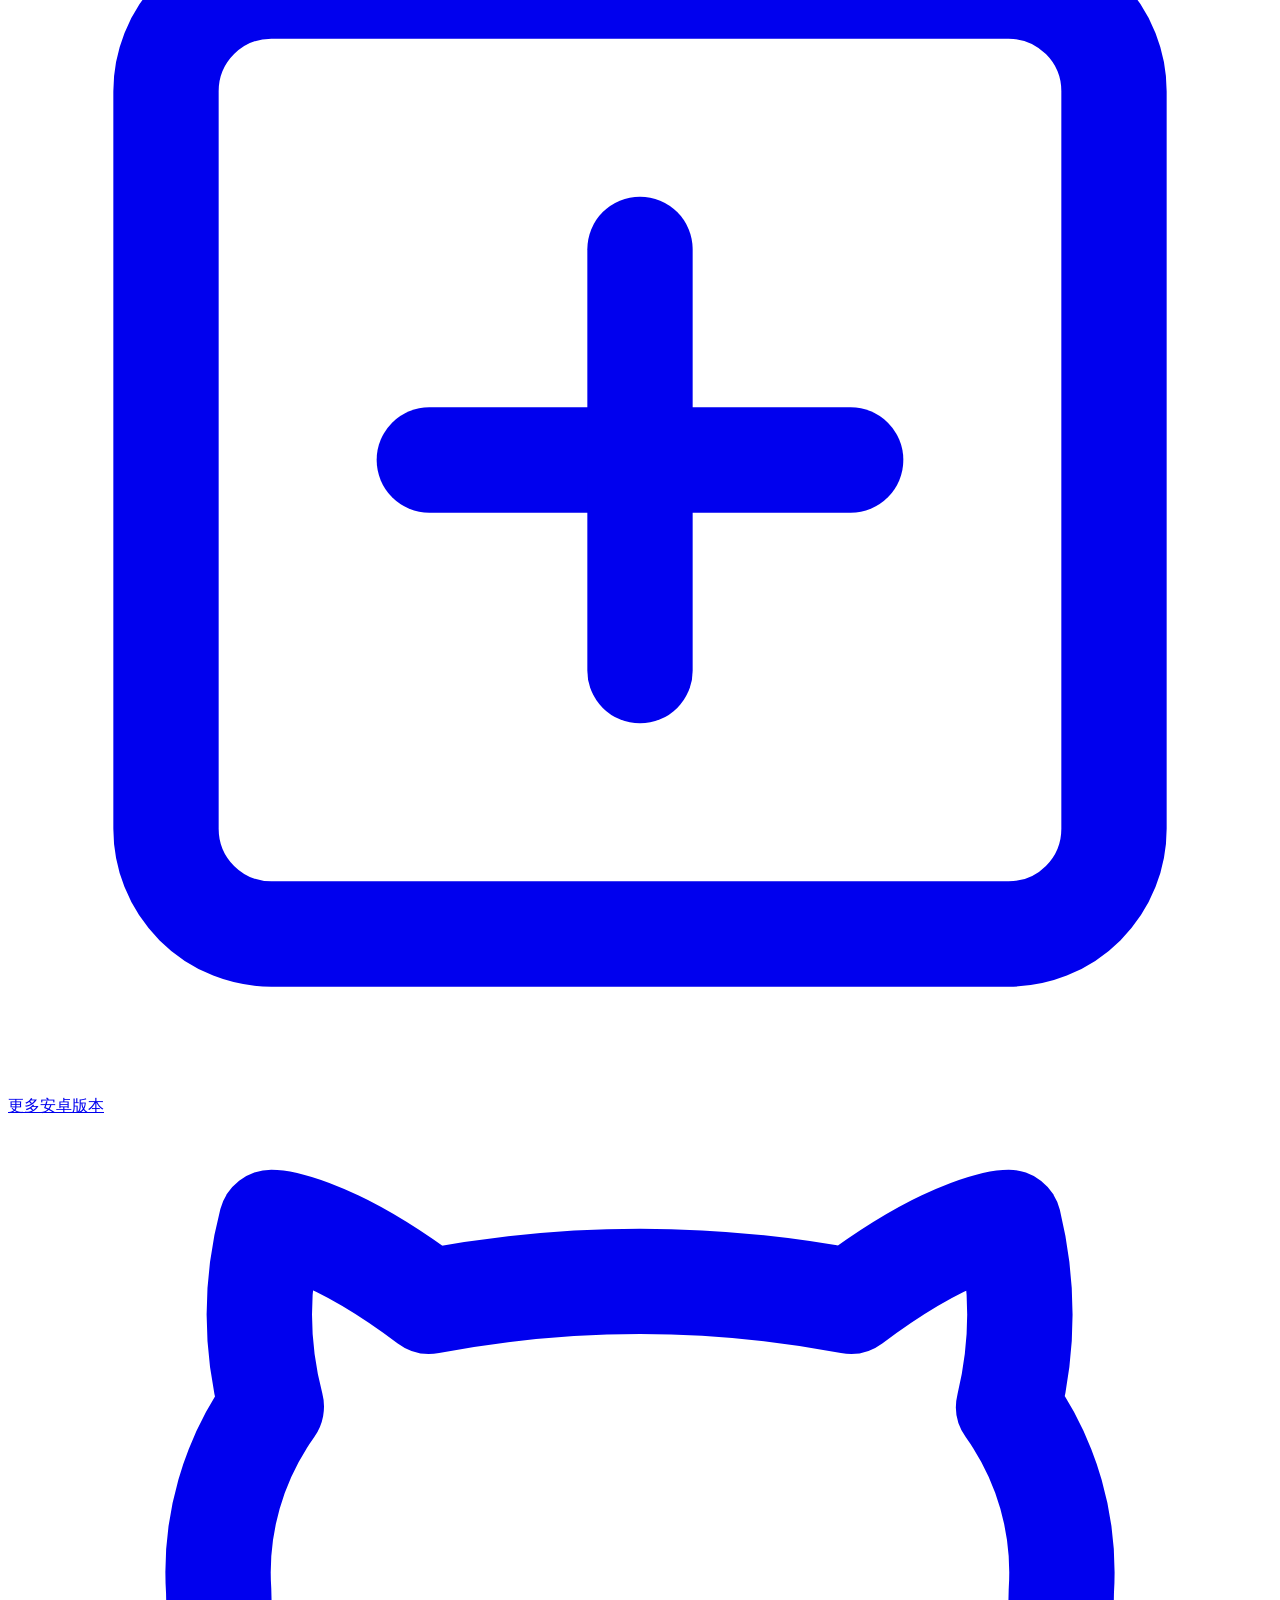
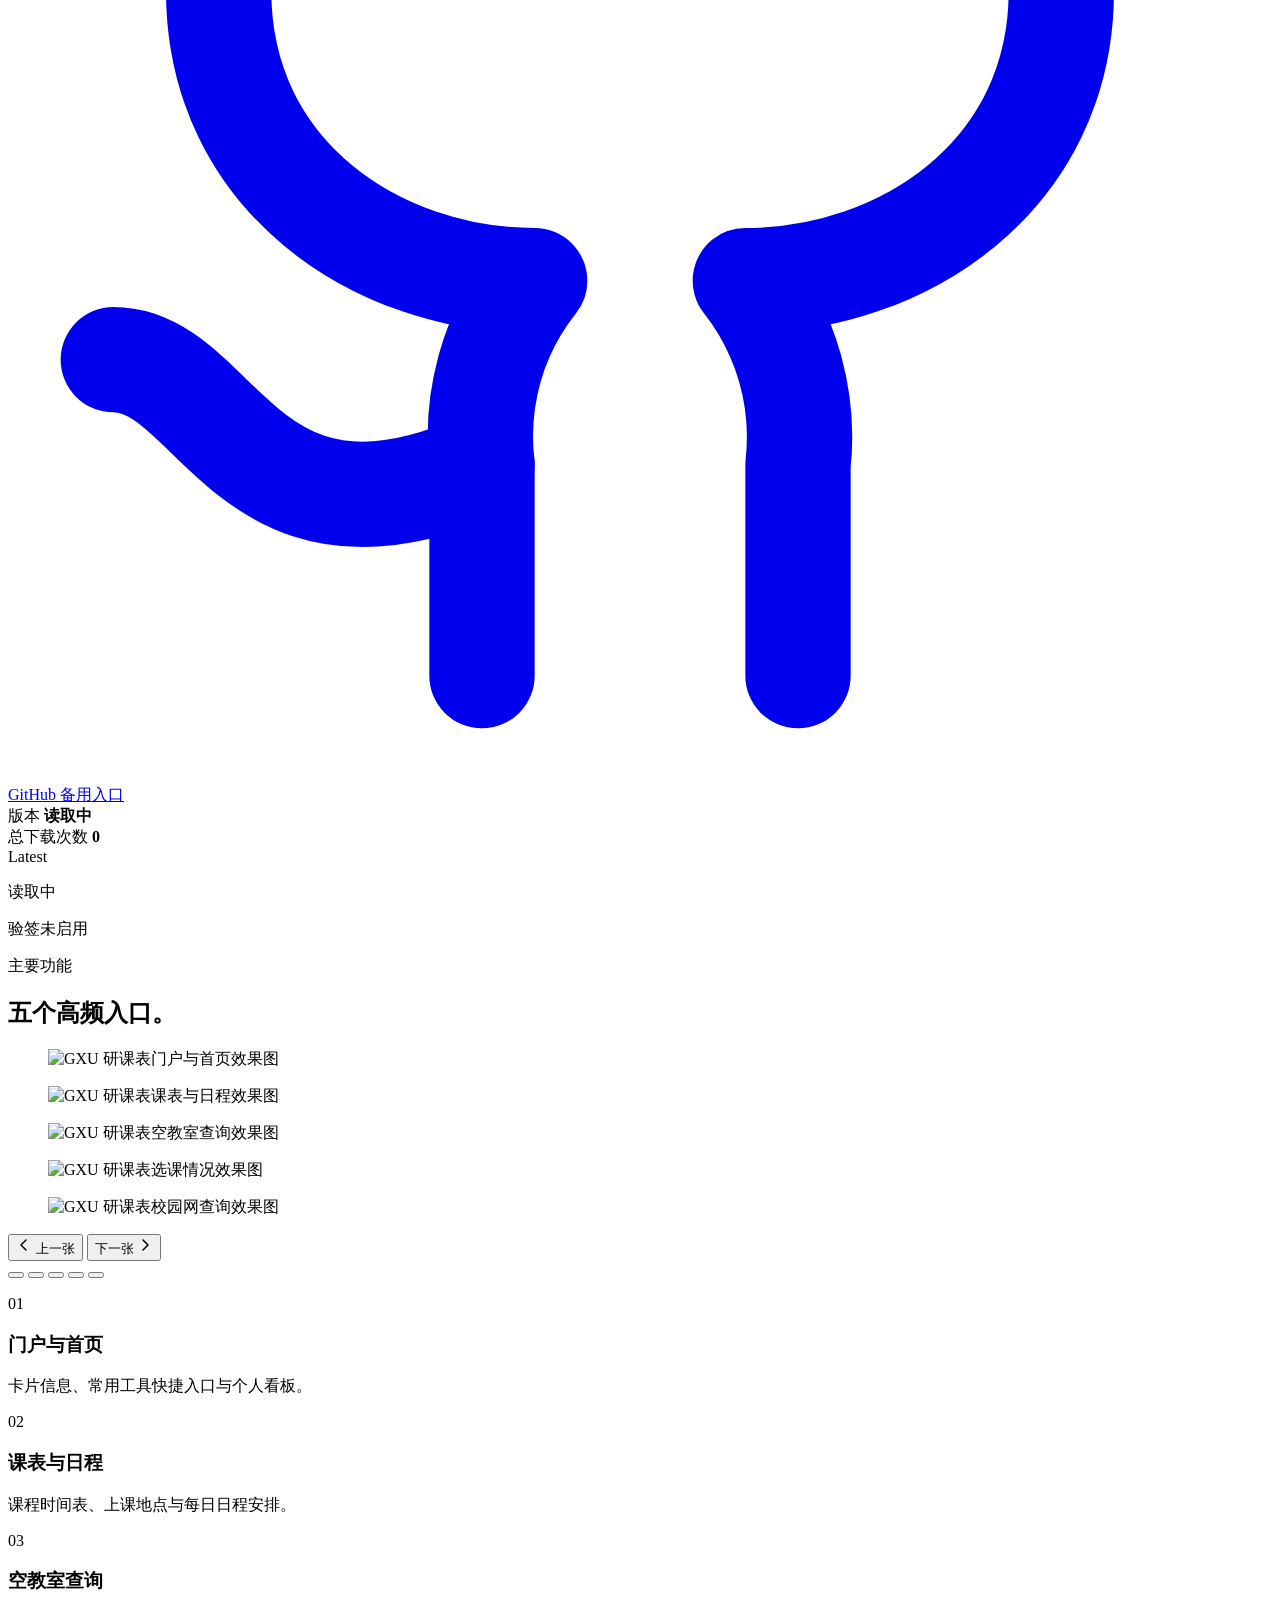
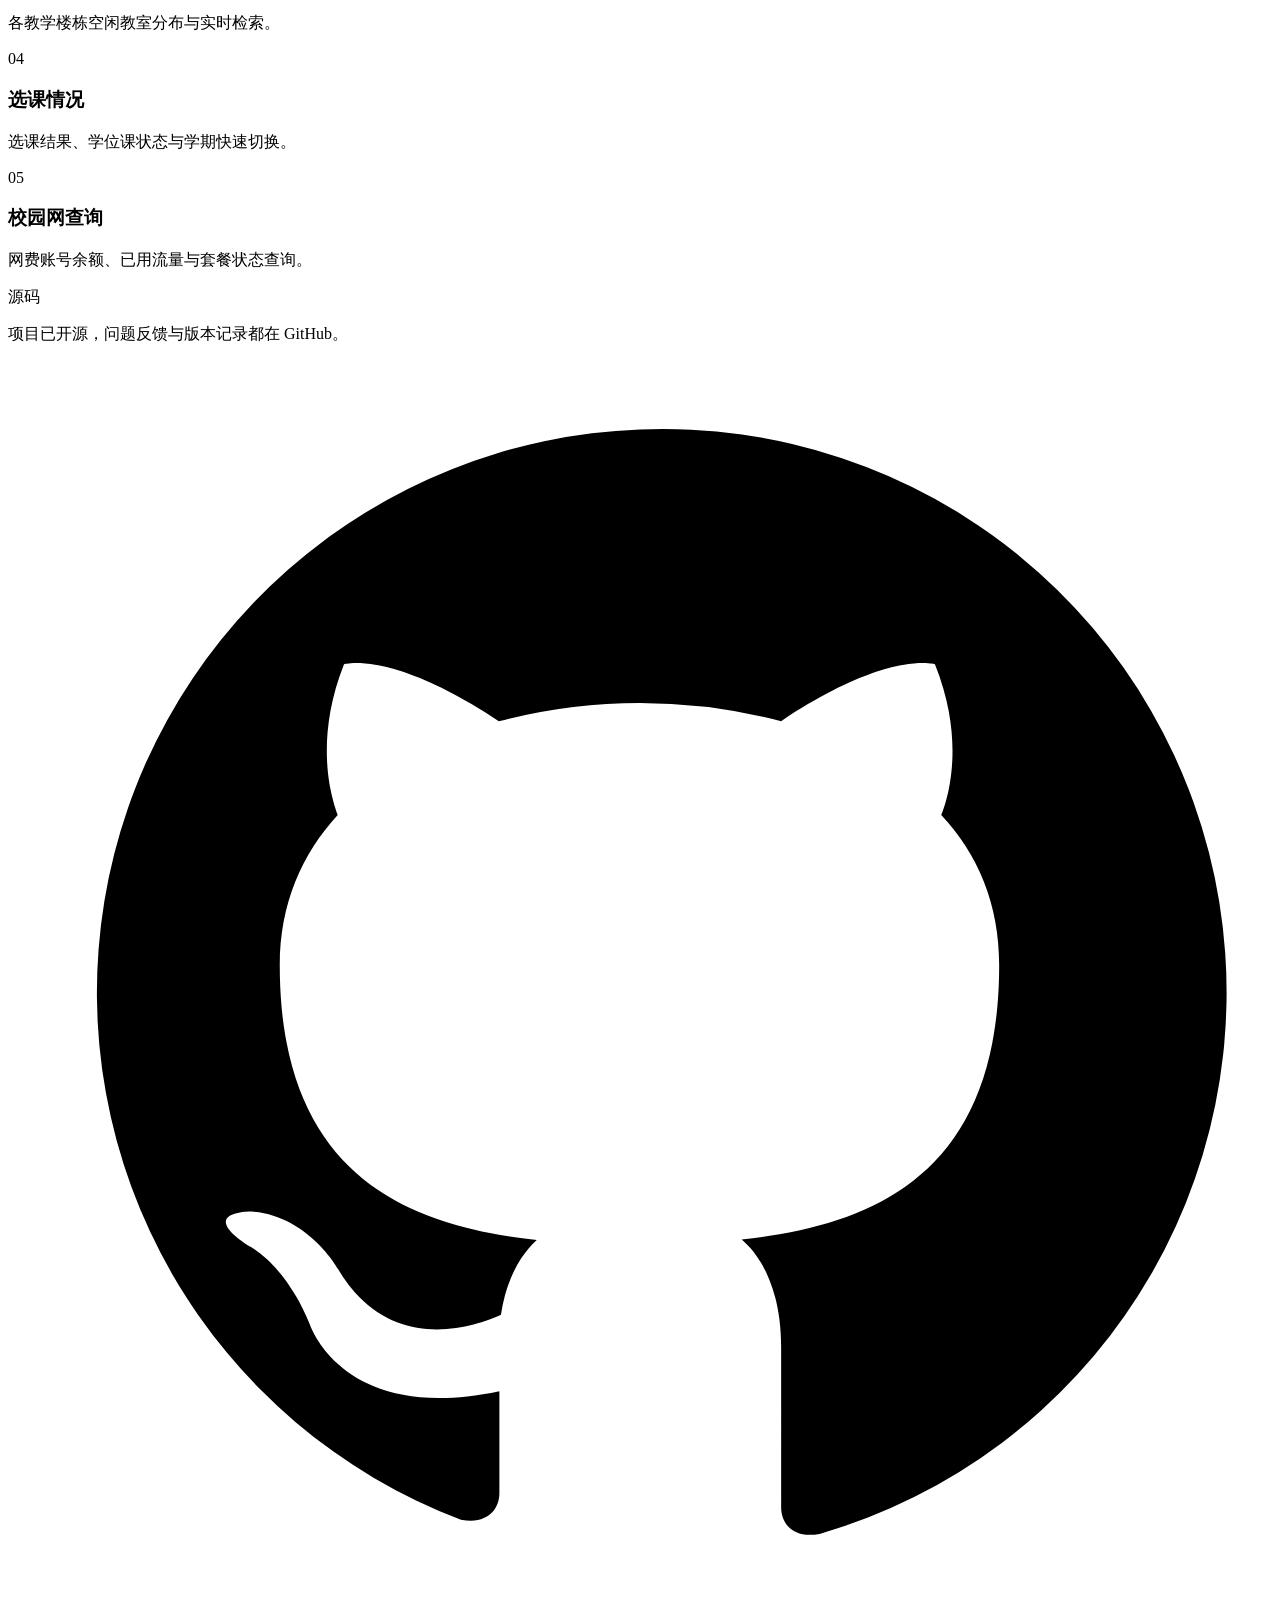
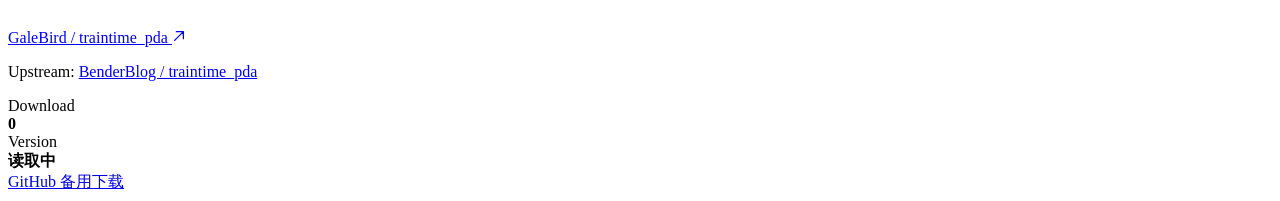
==== commit c7b46c72: "feat: update screenshots and optimize feature descriptions" ====
--- a/public/index.html
+++ b/public/index.html
@@ -20,12 +20,12 @@
       href="https://fonts.googleapis.com/css2?family=Bricolage+Grotesque:opsz,wght@12..96,400;12..96,500;12..96,600;12..96,700&family=DM+Sans:wght@400;500;600&display=swap"
       rel="stylesheet"
     />
-    <link rel="stylesheet" href="/styles/base.css?v=20260410-nav-rect" />
-    <link rel="stylesheet" href="/styles/home.css?v=20260410-home-signature-highlight" />
+    <link rel="stylesheet" href="/styles/base.css?v=20260412-final-v2" />
+    <link rel="stylesheet" href="/styles/home.css?v=20260412-final-v2" />
   </head>
   <body data-page="home">
-    <div class="site-shell">
-      <header class="site-header">
+    <header class="site-header">
+      <div class="header-container">
         <a class="brand" href="/" aria-label="GXU 研课表首页">
           <img class="brand-mark" src="/icon.png?v=20260409-color-1" alt="" />
           <div>
@@ -39,8 +39,10 @@
           <a class="nav-link" data-nav-link="features" href="/features/">功能</a>
           <a class="nav-link" data-nav-link="release" href="/release/">版本</a>
         </nav>
-      </header>
-
+      </div>
+    </header>
+
+    <div class="site-shell">
       <main class="page-main" id="top">
         <section class="page-hero reveal landing-hero">
           <p class="landing-subtitle">
@@ -87,23 +89,26 @@
         <section class="section reveal" id="features">
           <div class="section-head landing-section-head">
             <p class="eyebrow">主要功能</p>
-            <h2 class="section-title">四个高频入口。</h2>
+            <h2 class="section-title">五个高频入口。</h2>
           </div>
           <div class="feature-showcase">
             <section class="feature-gallery" aria-label="应用界面预览" data-gallery>
               <div class="gallery-window">
                 <div class="gallery-track" data-gallery-track>
                   <figure class="gallery-shot is-active">
-                    <img src="/screen-2.jpg" alt="GXU 研课表课表界面效果图" loading="lazy" />
-                  </figure>
-                  <figure class="gallery-shot">
-                    <img src="/screen-1.jpg" alt="GXU 研课表成绩界面效果图" loading="lazy" />
-                  </figure>
-                  <figure class="gallery-shot">
-                    <img src="/screen-3.jpg" alt="GXU 研课表选课界面效果图" loading="lazy" />
-                  </figure>
-                  <figure class="gallery-shot">
-                    <img src="/screen-4.jpg" alt="GXU 研课表校园网界面效果图" loading="lazy" />
+                    <img src="/screen-home.jpg" alt="GXU 研课表门户与首页效果图" loading="lazy" />
+                  </figure>
+                  <figure class="gallery-shot">
+                    <img src="/screen-classtable.png" alt="GXU 研课表课表与日程效果图" loading="lazy" />
+                  </figure>
+                  <figure class="gallery-shot">
+                    <img src="/screen-classroom.jpg" alt="GXU 研课表空教室查询效果图" loading="lazy" />
+                  </figure>
+                  <figure class="gallery-shot">
+                    <img src="/screen-selection.jpg" alt="GXU 研课表选课情况效果图" loading="lazy" />
+                  </figure>
+                  <figure class="gallery-shot">
+                    <img src="/screen-network.jpg" alt="GXU 研课表校园网查询效果图" loading="lazy" />
                   </figure>
                 </div>
               </div>
@@ -123,30 +128,36 @@
                   <button class="gallery-dot" type="button" aria-label="查看第 2 张图"></button>
                   <button class="gallery-dot" type="button" aria-label="查看第 3 张图"></button>
                   <button class="gallery-dot" type="button" aria-label="查看第 4 张图"></button>
+                  <button class="gallery-dot" type="button" aria-label="查看第 5 张图"></button>
                 </div>
               </div>
             </section>
 
             <div class="feature-list" aria-label="功能列表">
-              <article class="feature-row" data-gallery-trigger="0" tabindex="0" role="button" aria-label="切换到课表与日程预览" aria-pressed="true">
+              <article class="feature-row" data-gallery-trigger="0" tabindex="0" role="button" aria-label="切换到门户与首页预览" aria-pressed="true">
                 <p class="feature-index">01</p>
+                <h3>门户与首页</h3>
+                <p>卡片信息、常用工具快捷入口与个人看板。</p>
+              </article>
+              <article class="feature-row" data-gallery-trigger="1" tabindex="0" role="button" aria-label="切换到课表与日程预览" aria-pressed="false">
+                <p class="feature-index">02</p>
                 <h3>课表与日程</h3>
-                <p>课程时间、上课教室与每日安排，打开即看。</p>
-              </article>
-              <article class="feature-row" data-gallery-trigger="1" tabindex="0" role="button" aria-label="切换到成绩与计算预览" aria-pressed="false">
-                <p class="feature-index">02</p>
-                <h3>成绩与计算</h3>
-                <p>绩点、学分与学期成绩集中展示，减少重复查询。</p>
-              </article>
-              <article class="feature-row" data-gallery-trigger="2" tabindex="0" role="button" aria-label="切换到选课情况预览" aria-pressed="false">
+                <p>课程时间表、上课地点与每日日程安排。</p>
+              </article>
+              <article class="feature-row" data-gallery-trigger="2" tabindex="0" role="button" aria-label="切换到空教室查询预览" aria-pressed="false">
                 <p class="feature-index">03</p>
+                <h3>空教室查询</h3>
+                <p>各教学楼栋空闲教室分布与实时检索。</p>
+              </article>
+              <article class="feature-row" data-gallery-trigger="3" tabindex="0" role="button" aria-label="切换到选课情况预览" aria-pressed="false">
+                <p class="feature-index">04</p>
                 <h3>选课情况</h3>
-                <p>选课结果和课程状态一屏可读，切换学期更直接。</p>
-              </article>
-              <article class="feature-row" data-gallery-trigger="3" tabindex="0" role="button" aria-label="切换到校园网查询预览" aria-pressed="false">
-                <p class="feature-index">04</p>
+                <p>选课结果、学位课状态与学期快速切换。</p>
+              </article>
+              <article class="feature-row" data-gallery-trigger="4" tabindex="0" role="button" aria-label="切换到校园网查询预览" aria-pressed="false">
+                <p class="feature-index">05</p>
                 <h3>校园网查询</h3>
-                <p>网费余额与套餐状态快速查询，常用信息不用翻页。</p>
+                <p>网费账号余额、已用流量与套餐状态查询。</p>
               </article>
             </div>
           </div>
@@ -218,6 +229,6 @@
       </footer>
     </div>
 
-    <script src="/scripts/shared.js?v=20260409-unified-rect" defer></script>
+    <script src="/scripts/shared.js?v=20260412-final-v4" defer></script>
   </body>
 </html>
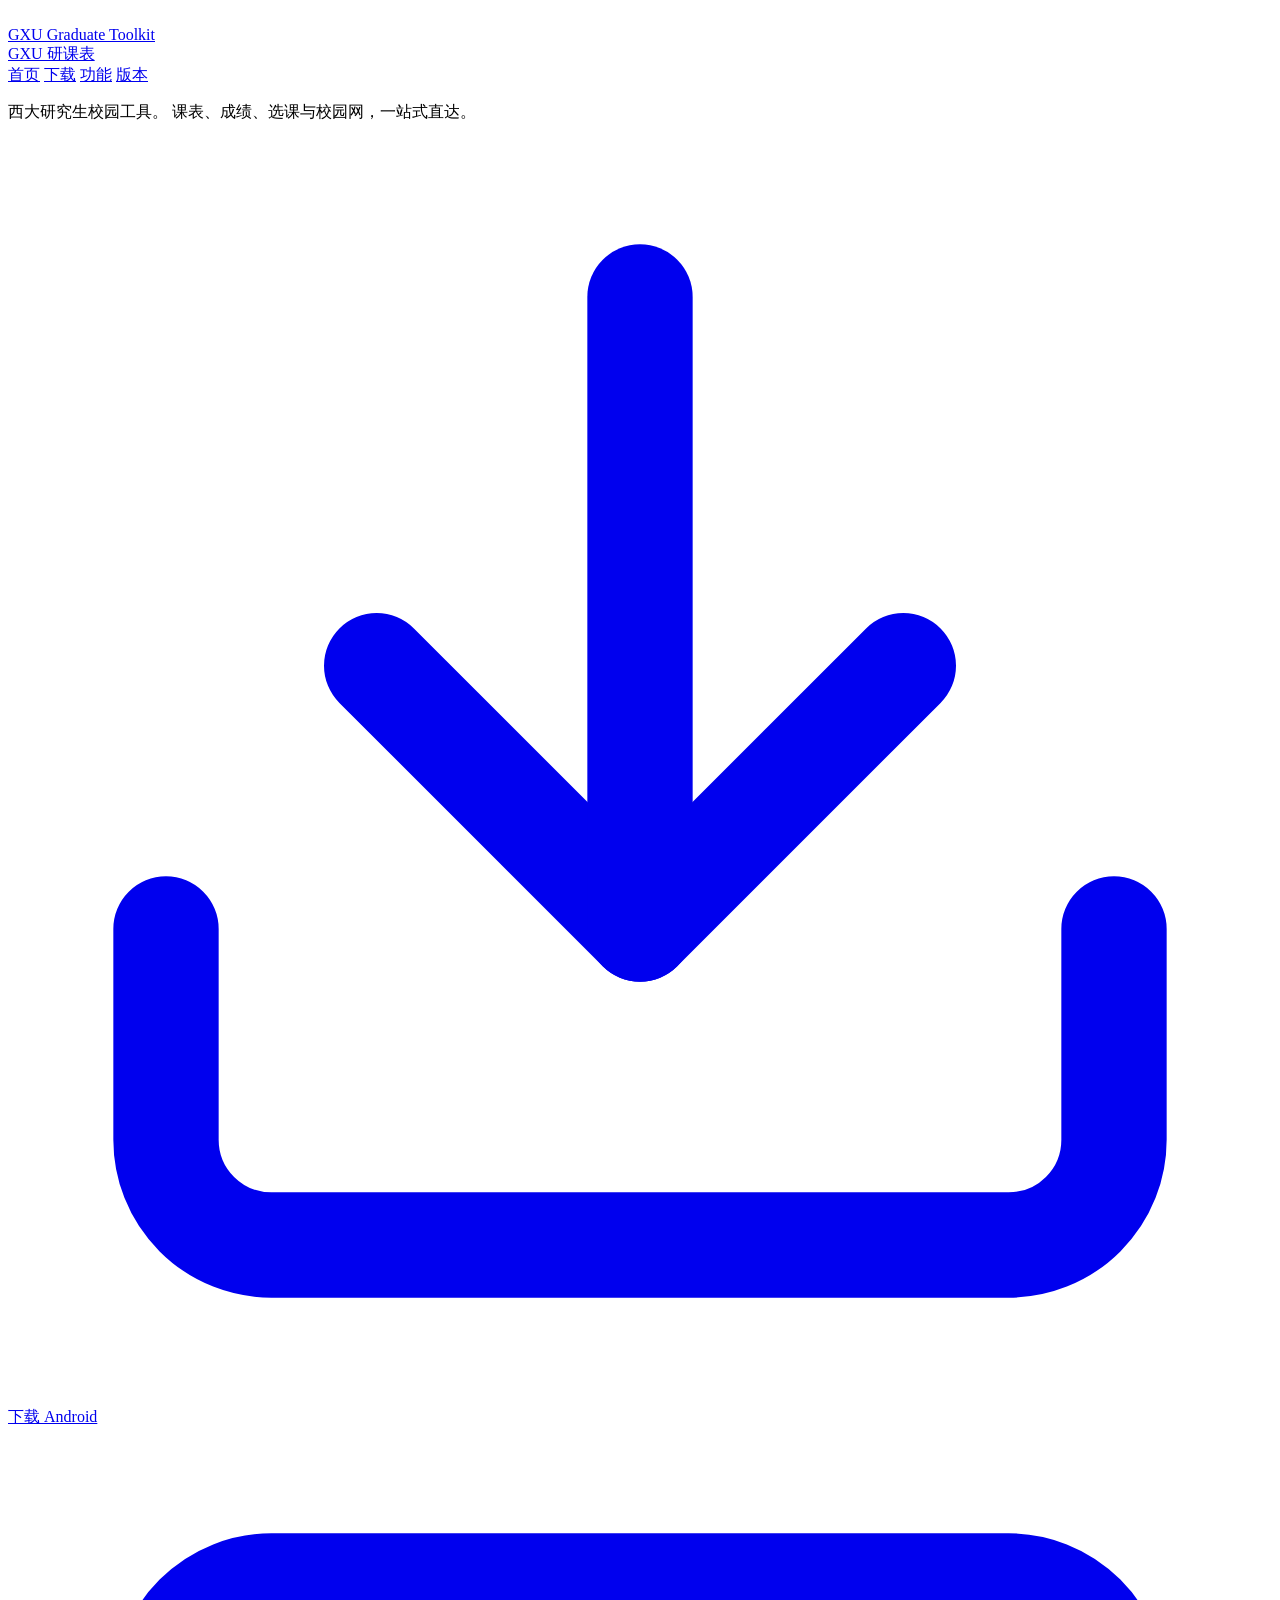
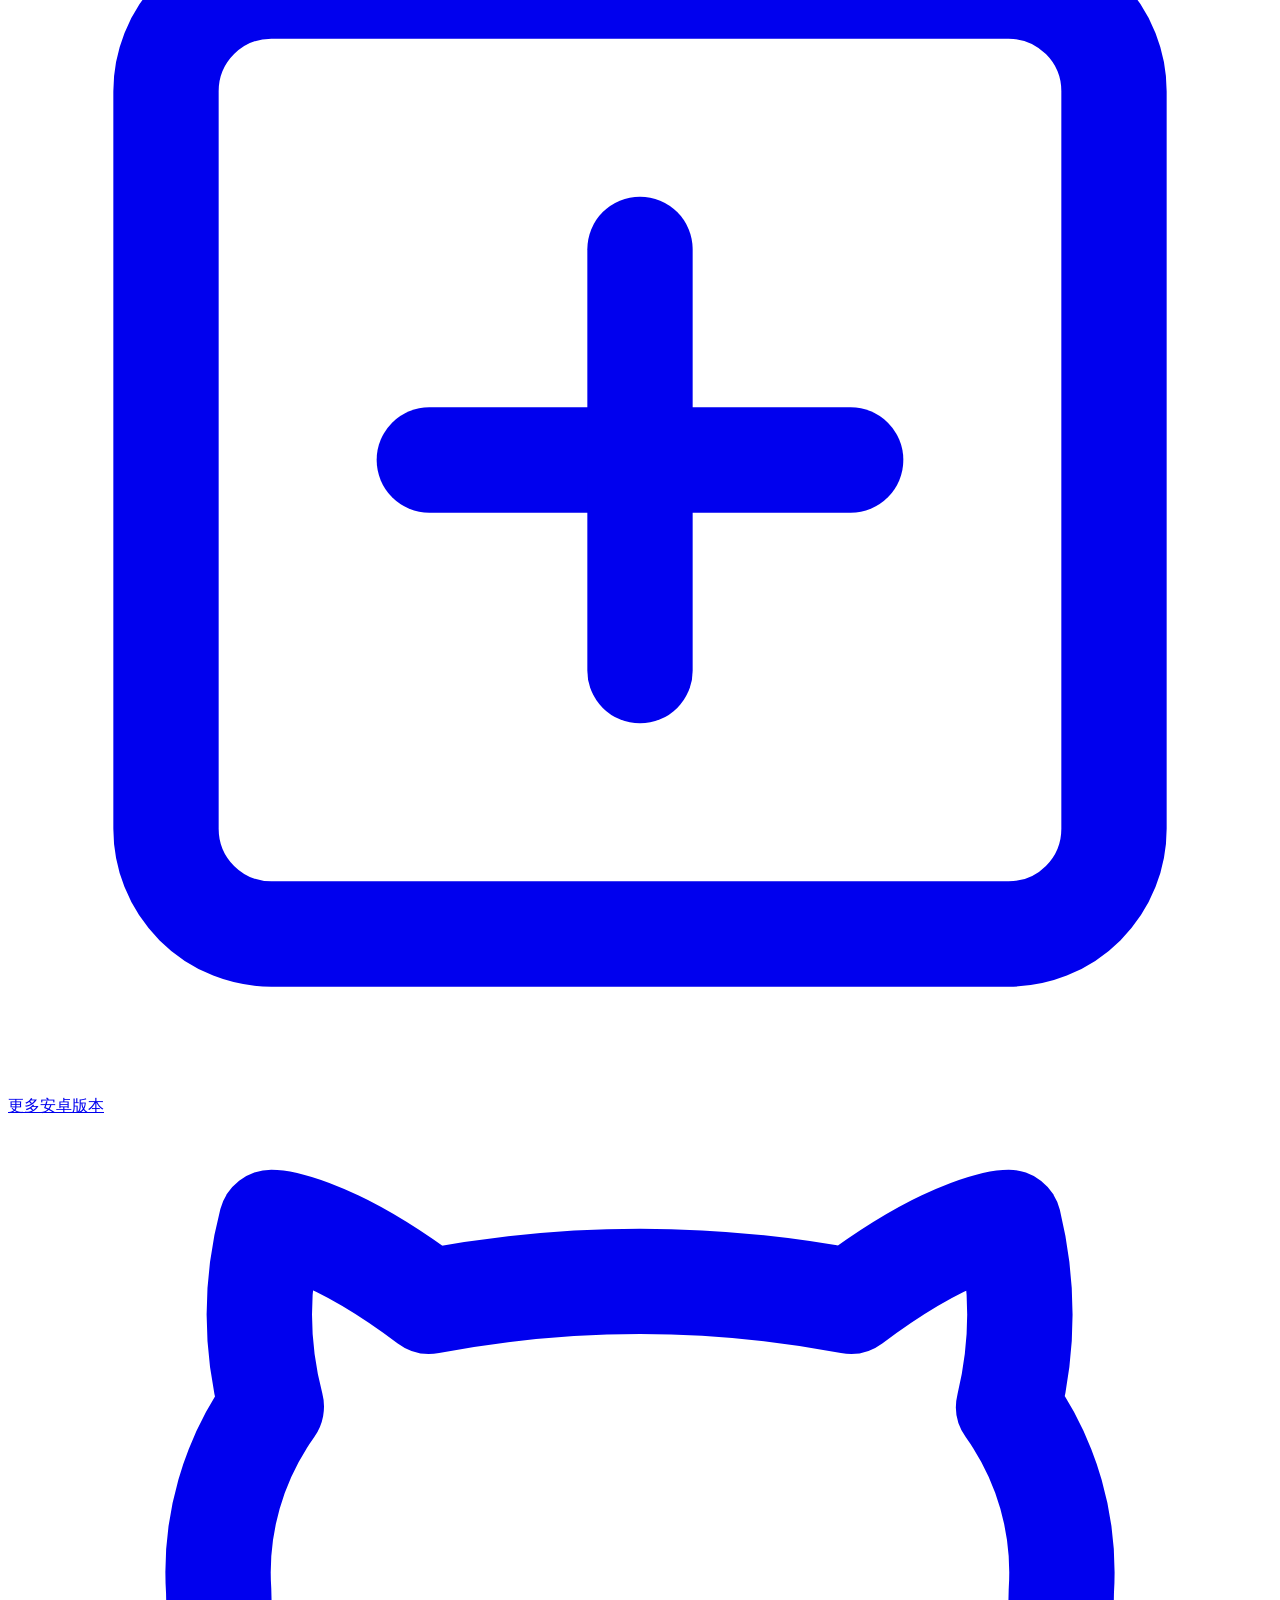
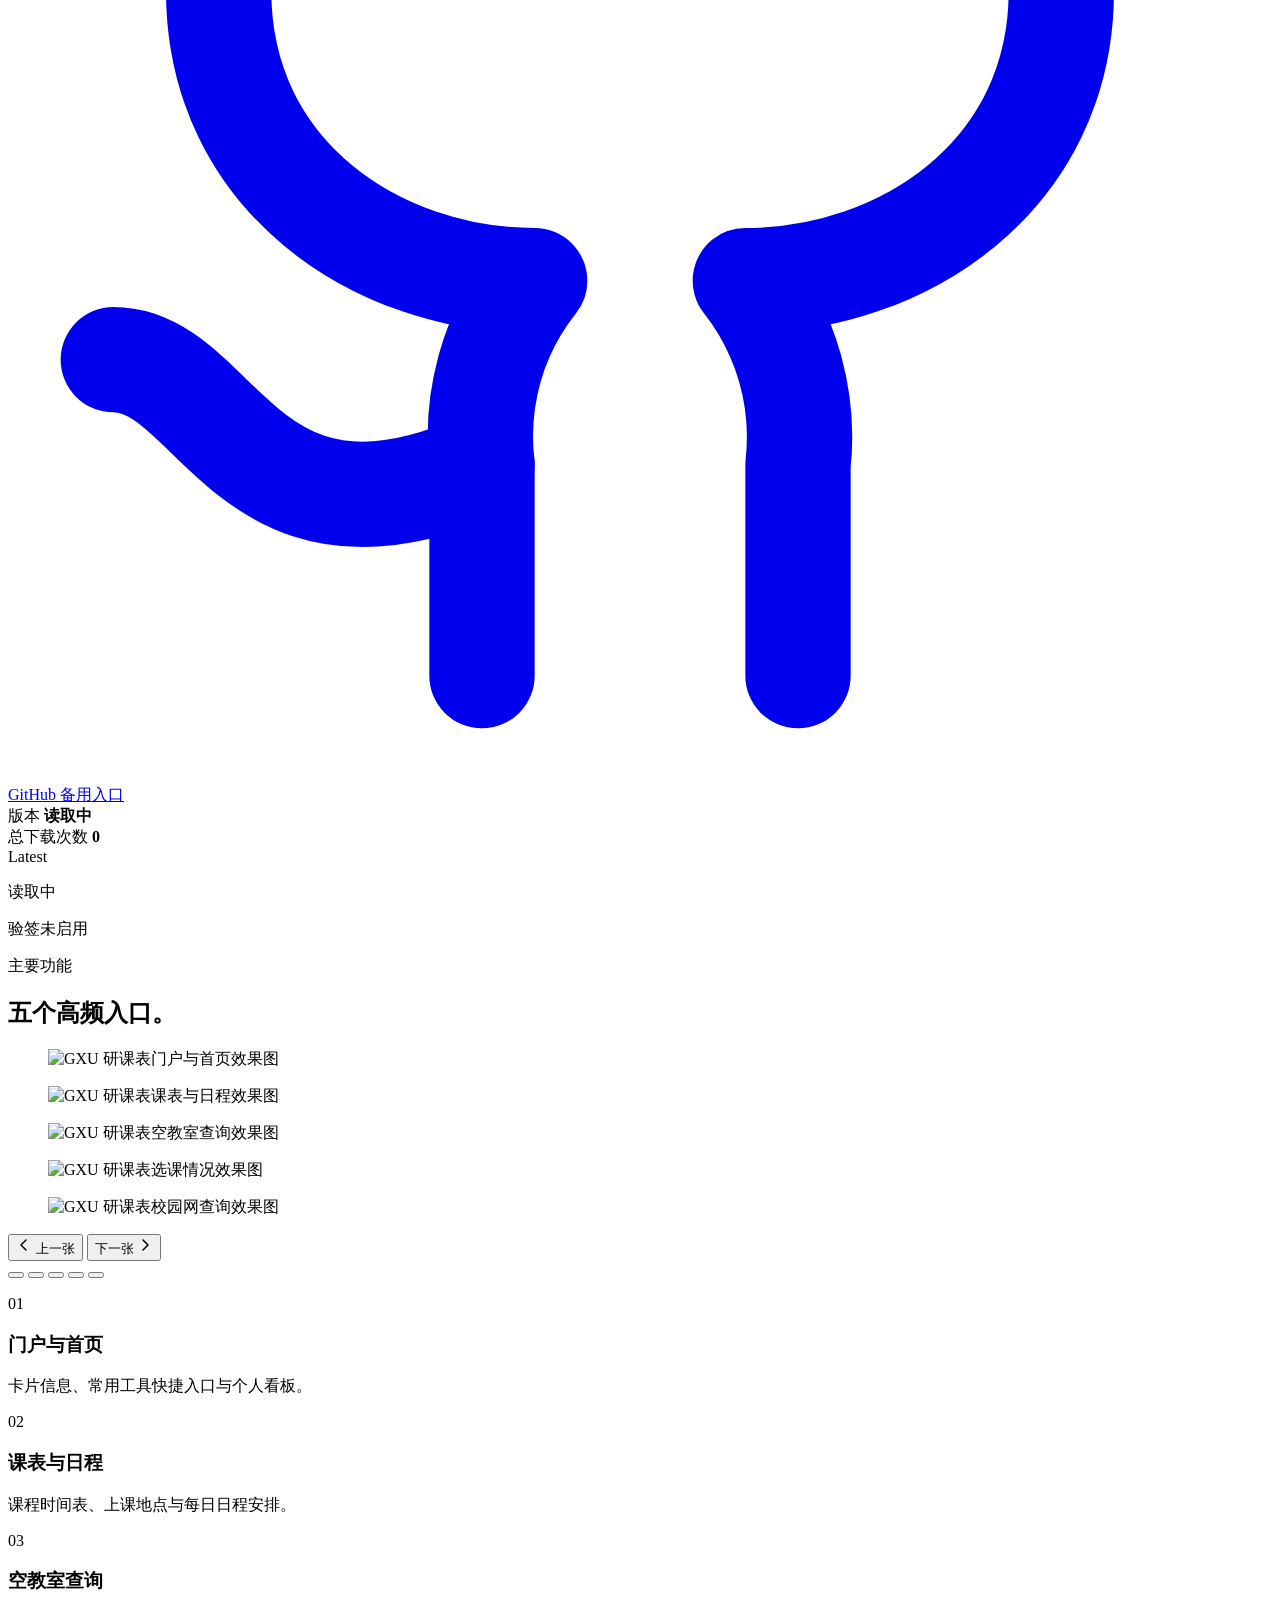
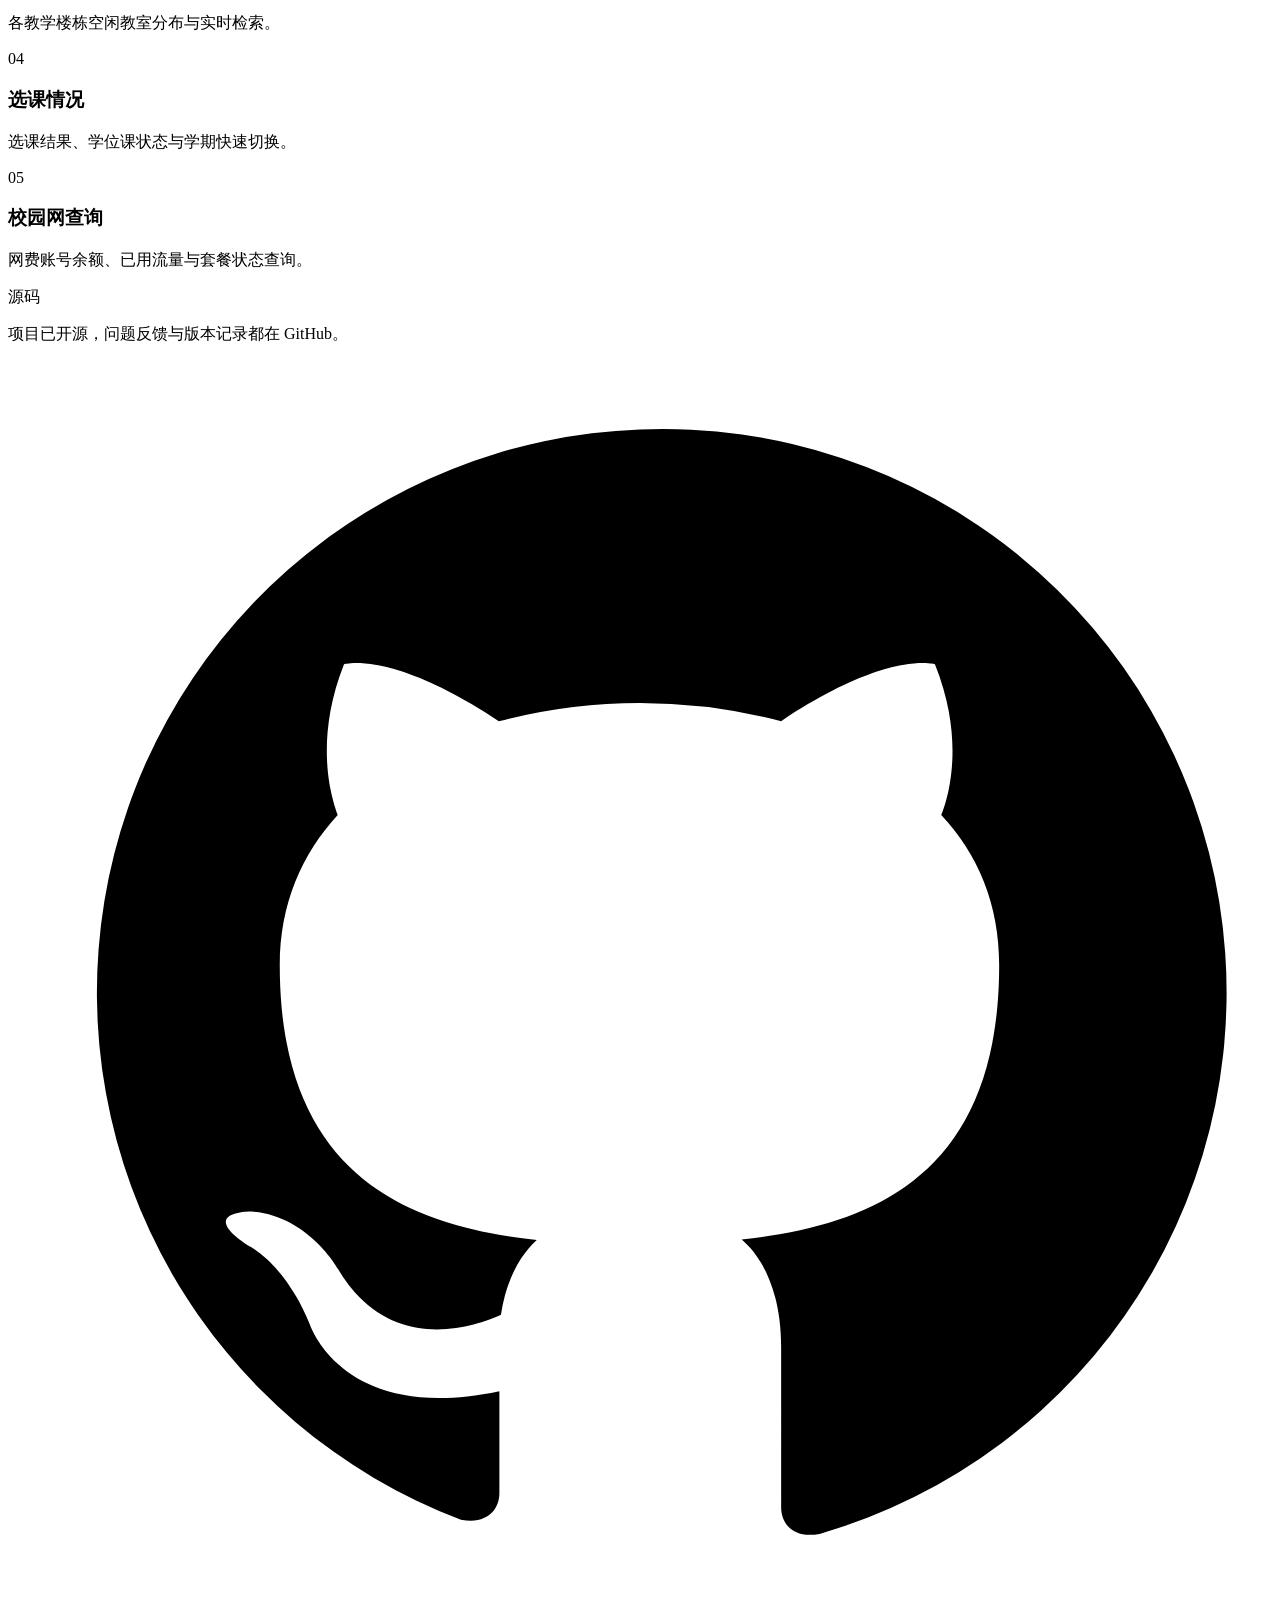
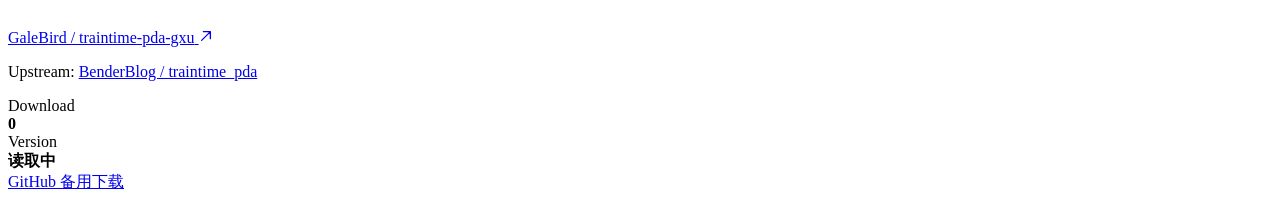
==== commit 71cc4a05: "chore: update source link to traintime-pda-gxu GaleBird/traintime_pda 已在 GitHub 改名为 GaleBird/trainti" ====
--- a/public/index.html
+++ b/public/index.html
@@ -21,7 +21,7 @@
       rel="stylesheet"
     />
     <link rel="stylesheet" href="/styles/base.css?v=20260412-final-v2" />
-    <link rel="stylesheet" href="/styles/home.css?v=20260412-final-v2" />
+    <link rel="stylesheet" href="/styles/home.css?v=20260908-1" />
   </head>
   <body data-page="home">
     <header class="site-header">
@@ -175,7 +175,7 @@
               <div class="source-links">
                 <a
                   class="source-github-link"
-                  href="https://github.com/GaleBird/traintime_pda"
+                  href="https://github.com/GaleBird/traintime-pda-gxu"
                   target="_blank"
                   rel="noreferrer noopener"
                   aria-label="打开 GaleBird GitHub 仓库"
@@ -190,7 +190,7 @@
                       d="M12 1.3A10.7 10.7 0 0 0 8.6 22c.53.1.73-.22.73-.5v-1.94c-2.98.64-3.6-1.27-3.6-1.27-.49-1.2-1.18-1.5-1.18-1.5-.97-.65.07-.64.07-.64 1.07.07 1.64 1.08 1.64 1.08.95 1.62 2.5 1.15 3.1.88.1-.68.38-1.15.68-1.42-2.38-.26-4.88-1.17-4.88-5.22 0-1.16.42-2.11 1.1-2.85-.1-.27-.47-1.37.12-2.86 0 0 .9-.28 2.94 1.08a10.5 10.5 0 0 1 5.36 0c2.03-1.36 2.92-1.08 2.92-1.08.6 1.49.23 2.59.12 2.86.7.74 1.1 1.7 1.1 2.85 0 4.06-2.5 4.95-4.89 5.21.4.34.75 1 .75 2.05v3.04c0 .28.2.6.73.5A10.7 10.7 0 0 0 12 1.3z"
                     />
                   </svg>
-                  <span>GaleBird / traintime_pda</span>
+                  <span>GaleBird / traintime-pda-gxu</span>
                   <svg width="14" height="14" viewBox="0 0 16 16" fill="none" class="source-arrow"><path d="M5 3h8v8M13 3L3 13" stroke="currentColor" stroke-width="1.5" stroke-linecap="round" stroke-linejoin="round"/></svg>
                 </a>
                 <p class="source-upstream">
@@ -229,6 +229,6 @@
       </footer>
     </div>
 
-    <script src="/scripts/shared.js?v=20260412-final-v4" defer></script>
+    <script src="/scripts/shared.js?v=20260908-1" defer></script>
   </body>
 </html>
